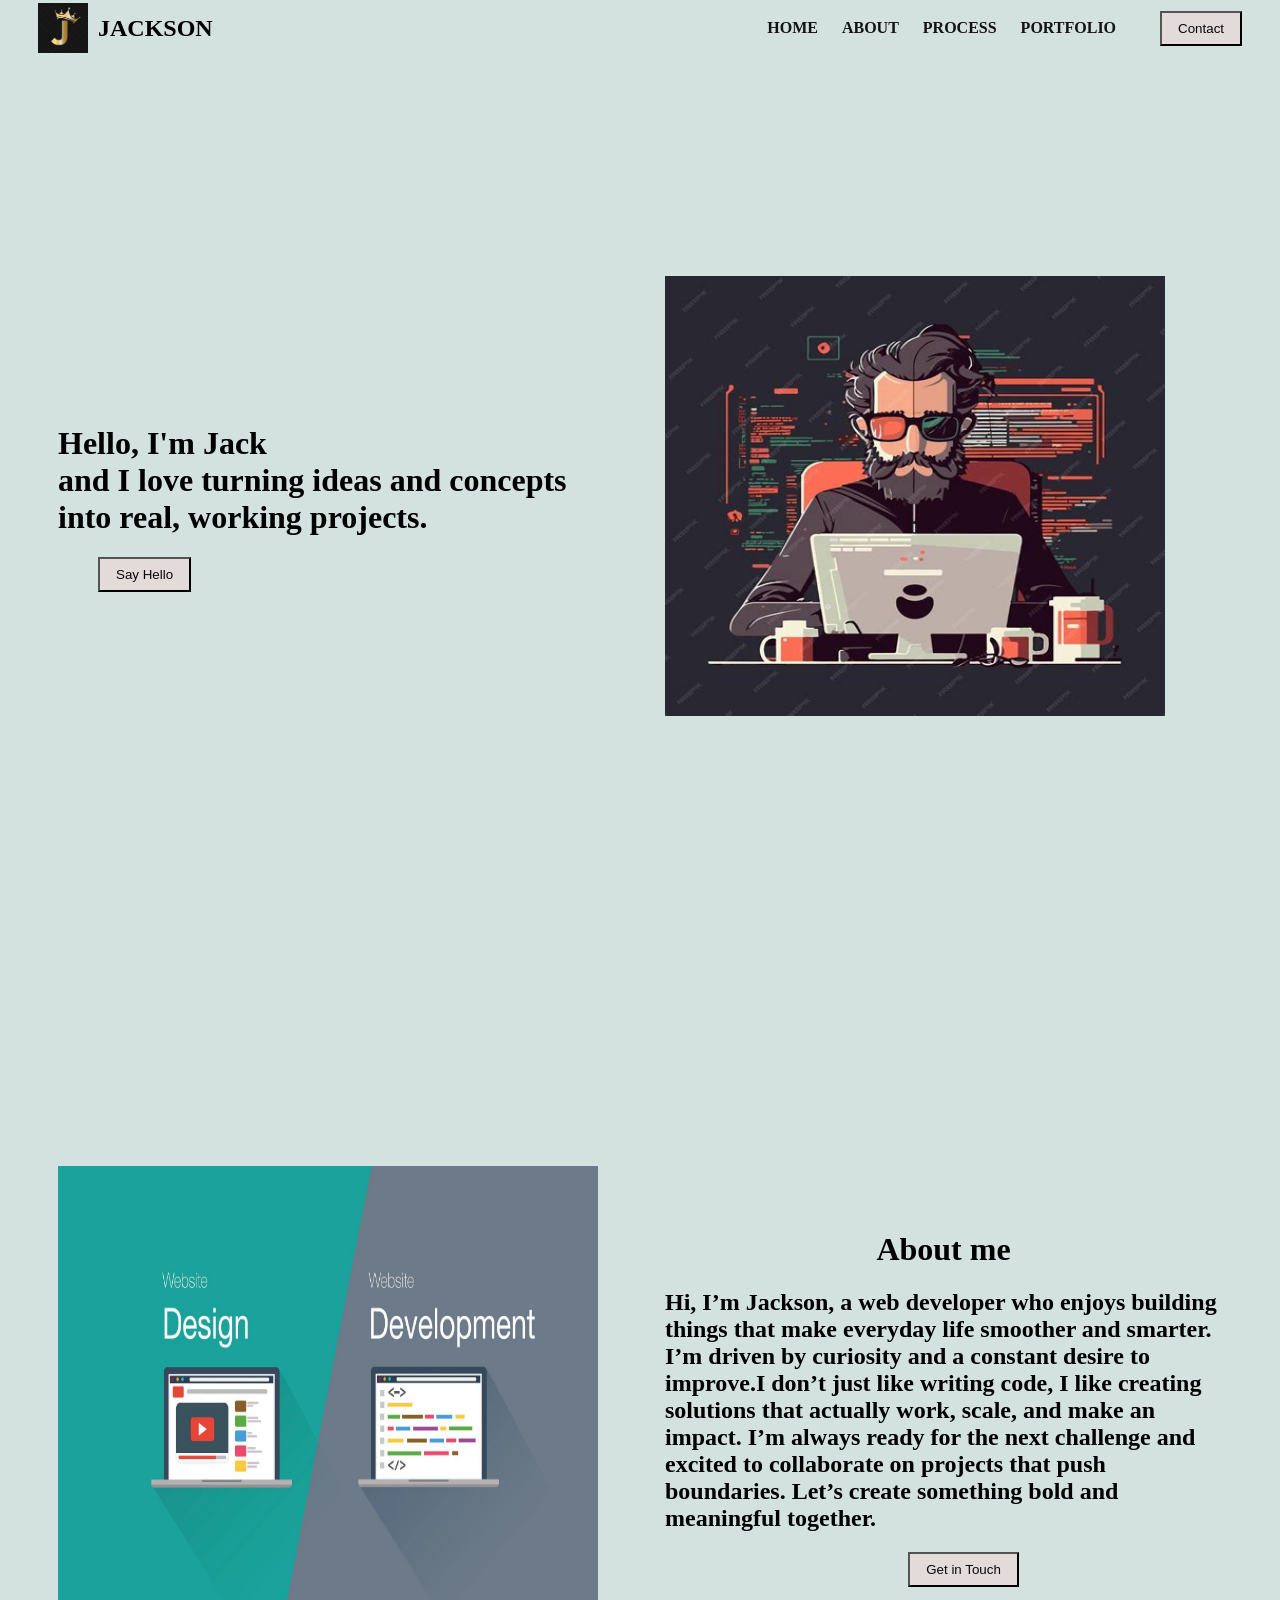
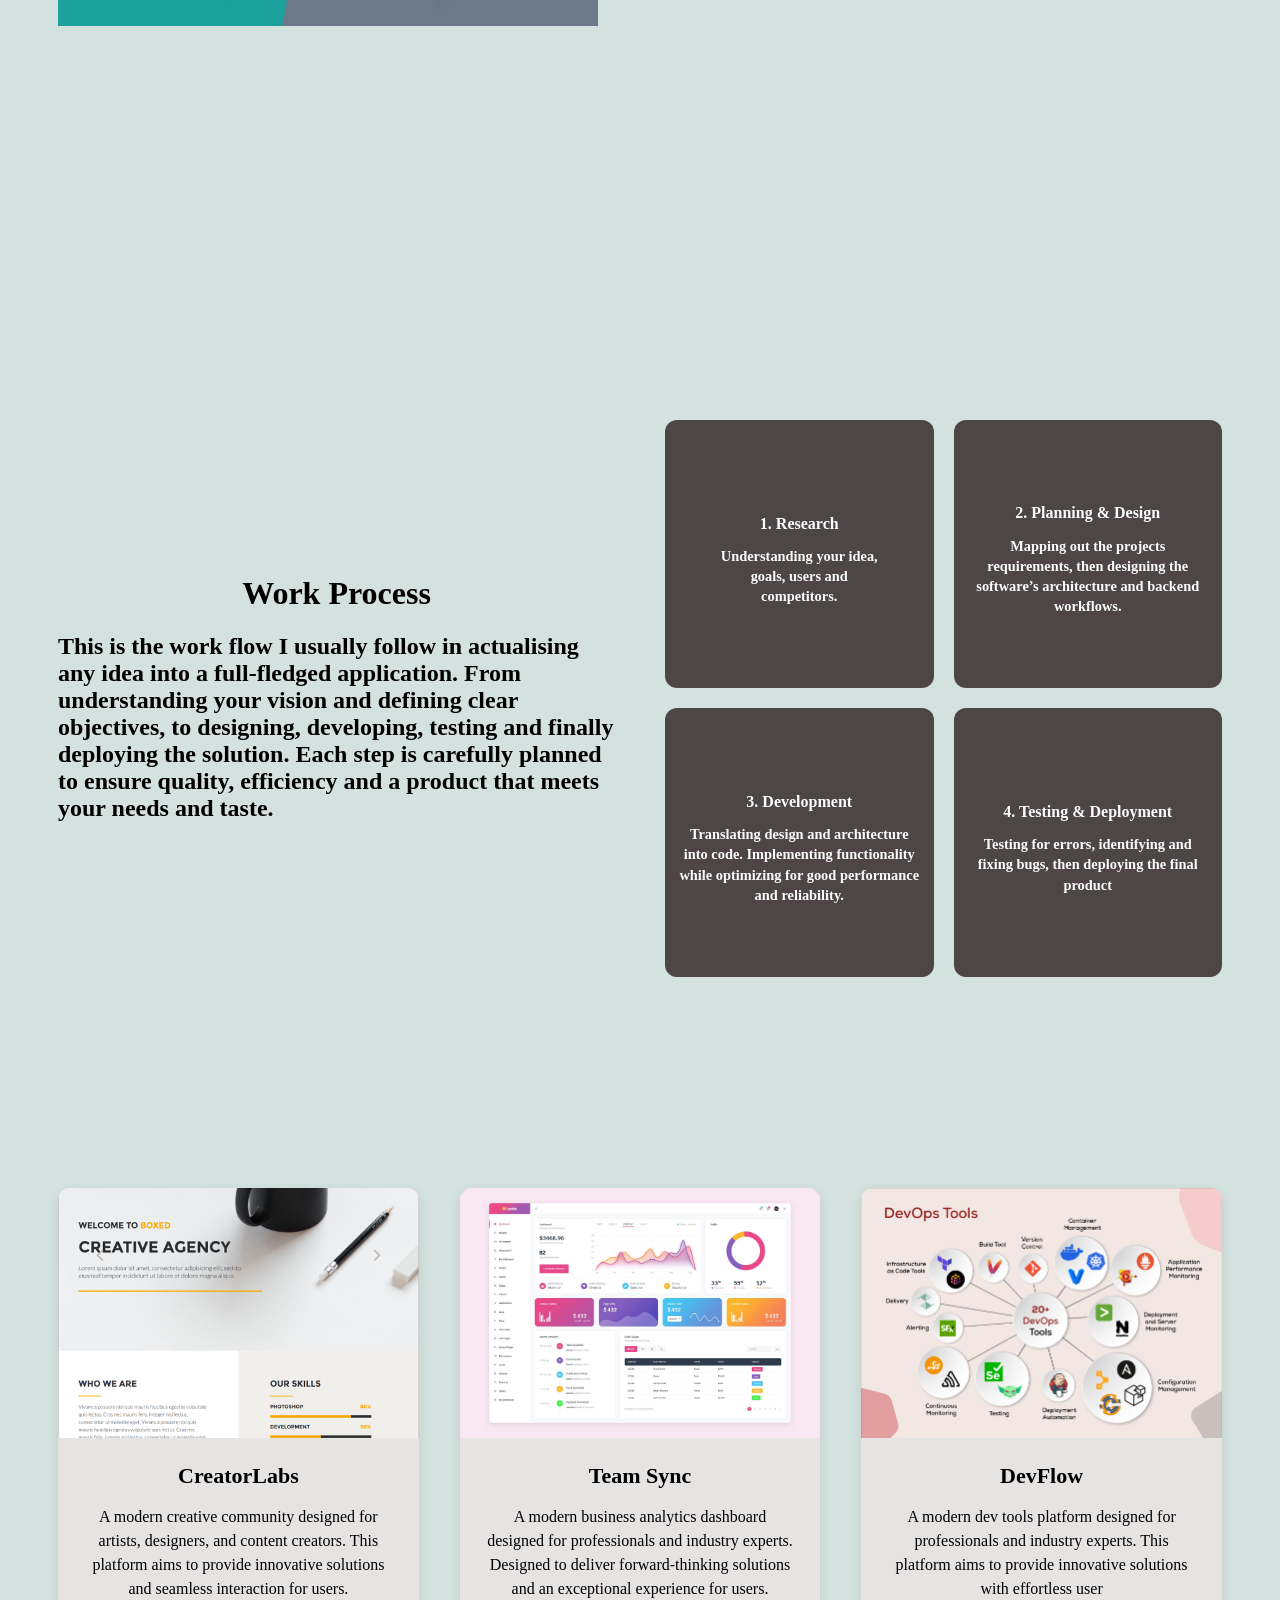
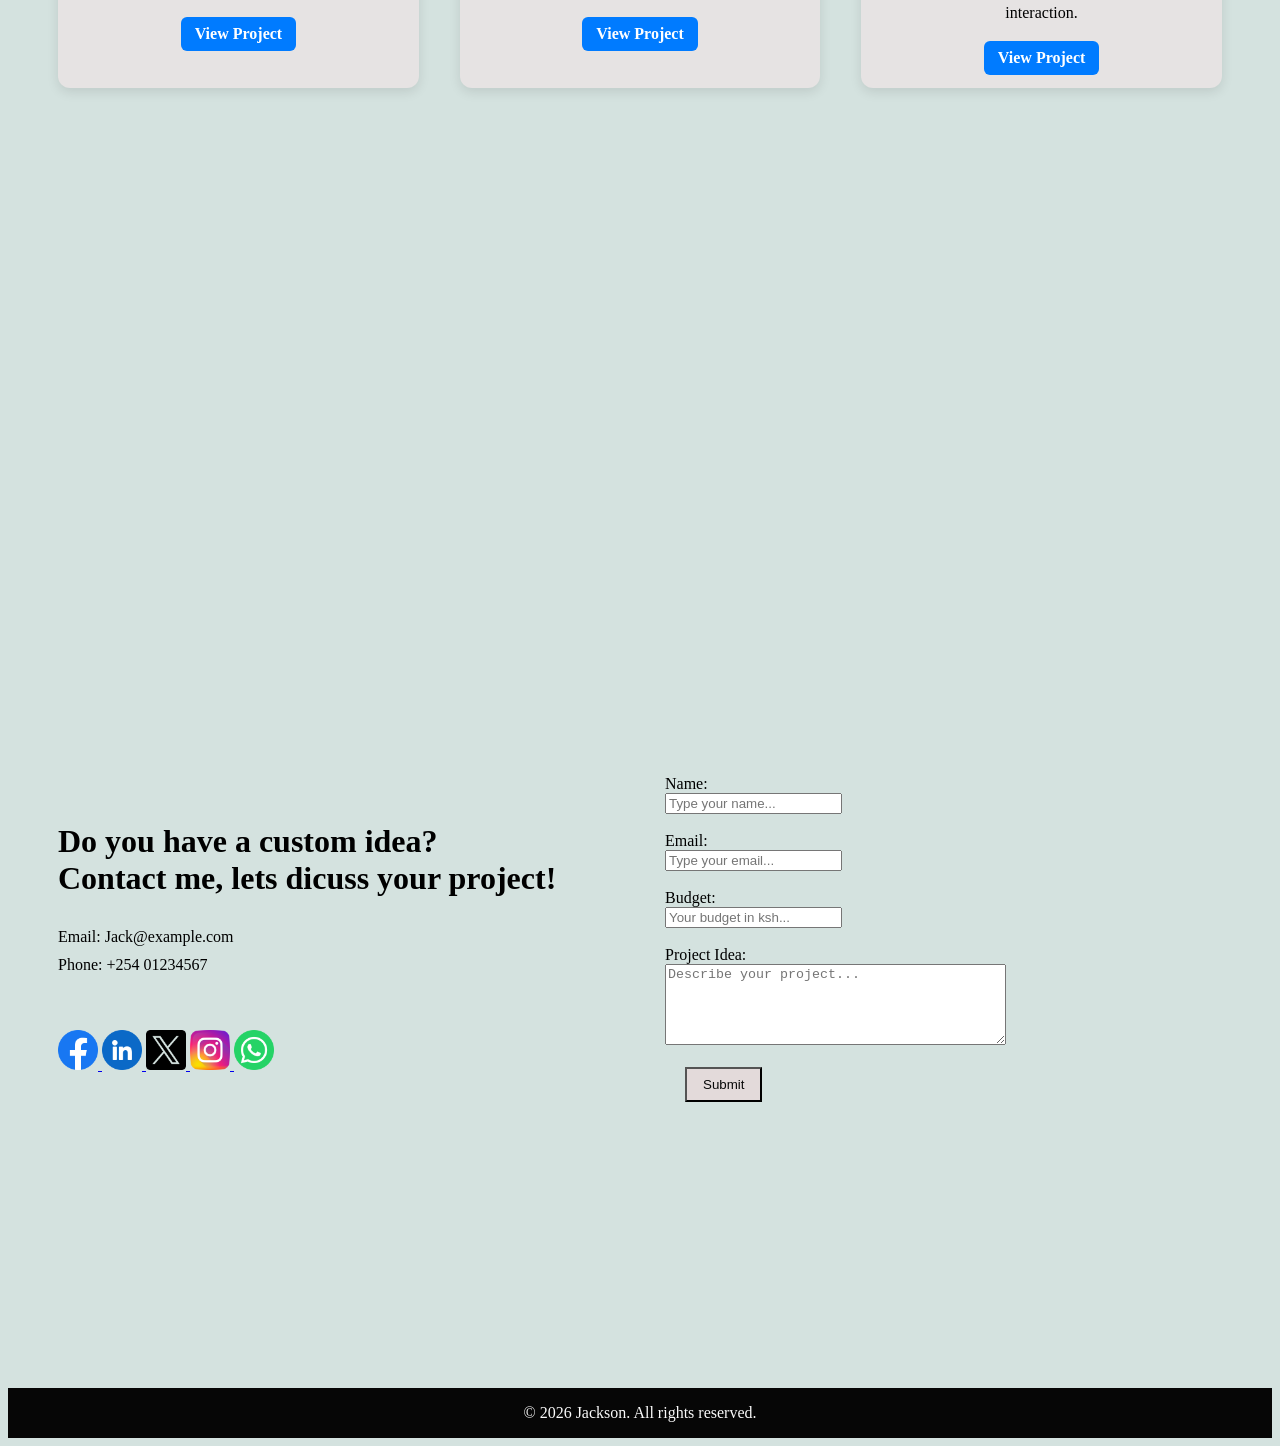
==== index.html @ 7f9b0e15 "Fixed image sources" ====
<!DOCTYPE html>
<html lang="en">
    <head>
        <meta charset="UTF-8">
        <meta name="viewport" content="width=device-width, initial-scale=1.0">
        <title>My Portfolio</title>
        <link rel="stylesheet" href="style.css">
    </head>

    <script src="server.js"> </script>

    <body>
        <header>
            <div class="logo-container">
                <img src="/assets/J logo.jpg" alt="Logo" width="50">
                 <h2>JACKSON</h2>
            </div>
            
            <nav class="nav">
                <a href="#Home">Home</a>
                <a href="#About">About</a>
                <a href="#Process">Process</a>
                <a href="#Portfolio">Portfolio</a>  
                <a href="#Contact">
                    <button>Contact</button>
                </a>  
            </nav>
        </header>

        <!-- Home Div-->
        <div class="home" id="Home">
            <div class="text-section">
                <h1>Hello, I'm Jack <br>
                    and I love turning ideas and concepts into real, working projects.
                </h1>

                <nav class="nav">
                    <a href="#Contact">
                        <button>Say Hello</button>
                    </a>
                </nav>                
            </div>

            <div class="image-section">
                <img src="/assets/Dev.jpg" height="440" width="500">
            </div>
        </div> 
        
        <!-- About Div-->
        <div class="about" id="About">
            <div class="image-section">
                <img src="/assets/About.jpg" height="460" width="540">
            </div>

            <div class="text-section">
                <h1>About me</h1>
                <h2>
                   Hi, I’m Jackson, a web developer who enjoys building things that 
                   make everyday life smoother and smarter. I’m driven by curiosity and a constant 
                   desire to improve.I don’t just like writing code, I like creating solutions that actually work, scale, and make an 
                   impact. I’m always ready for the next challenge and excited to collaborate on 
                   projects that push boundaries. Let’s create something bold and 
                   meaningful together.
                </h2>

                <nav class="nav">
                    <a href="#Contact">
                        <button>Get in Touch</button>
                    </a>
                </nav>   
            </div>           
        </div> 
        
        <!-- Process Div-->
        <div class="process" id="Process">   
            <div class="text-section">
                <h1> Work Process </h1>
                <h2>
                    This is the work flow I usually follow in actualising any idea into a 
                    full-fledged application. From understanding your vision and defining clear 
                    objectives, to designing, developing, testing and finally deploying the 
                    solution. Each step is carefully planned to ensure quality, efficiency 
                    and a product that meets your needs and taste.
                </h2>
            </div>

            <div class="cards-section">
                <div class="card">
                    <h2>1. Research</h2>
                    <h3>Understanding your idea, <br> goals, users and <br> competitors.</h3>
                </div>

                <div class="card">
                    <h2>2. Planning & Design</h2>
                    <h3>Mapping out the projects requirements, then designing the software’s architecture 
                        and backend workflows.</h3>
                </div>

                <div class="card">
                    <h2>3. Development</h2>
                    <h3>Translating design and architecture into code. Implementing functionality while 
                        optimizing for good performance and reliability.</h3>
                </div>

                <div class="card">
                    <h2>4. Testing & Deployment</h2>
                    <h3>Testing for errors, identifying and fixing bugs, then deploying the final product</h3>
                </div>
            </div>
        </div>   

        
        <!-- Portfolio Div -->
        <div class="portfolio" id="Portfolio">

            <!-- Project Card 1 -->
            <div class="portfolio-card">
                <div class="portfolio-image">
                    <img src="assets/CreatorLabs.jpg" alt="">
                </div>
                <div class="project-info">
                    <h3>CreatorLabs</h3>
                    <p>A modern creative community designed for artists, designers, and content creators. 
                        This platform aims to provide innovative solutions and seamless interaction for users.</p>
                    <a href="https://example.com/pichify" target="_blank">View Project</a>
                </div>
            </div>

            <!-- Project Card 2 -->
            <div class="portfolio-card">
                <div class="portfolio-image">
                    <img src="assets/TeamSync.jpg" alt="">
                </div>
                <div class="project-info">
                    <h3>Team Sync</h3>
                    <p>A modern business analytics dashboard designed for professionals and industry experts. 
                        Designed to deliver forward-thinking solutions and an exceptional experience for users.</p>
                    <a href="https://example.com/redirect-test" target="_blank">View Project</a>
                </div>
            </div>

            <!-- Project Card 3 -->
            <div class="portfolio-card">
                <div class="portfolio-image">
                    <img src="assets/DevFlow.png" alt="">
                </div>
                <div class="project-info">
                    <h3>DevFlow</h3>
                    <p>A modern dev tools platform designed for professionals and industry experts. 
                        This platform aims to provide innovative solutions with effortless user <br> interaction.</p>
                    <a href="https://example.net/dashboard" target="_blank">View Project</a>
                </div>
            </div>
        </div> 
        
        <!-- Contact Div-->
        <div class="contact" id="Contact">
            <div>
                <h1>
                    Do you have a custom idea? <br> Contact me, lets dicuss your project!
                </h1>          
                           
                <a>Email: Jack@example.com</a>
                <a>Phone: +254 01234567</a> <br> <br>                

                <div>
                    <a href="https://facebook.com/" target="_blank">
                    <img src="assets/facebook.png" height="40" width="40">
                    </a>

                    <a href="https://www.linkedin.com/" target="_blank">
                    <img src="assets/linkedin.png" height="40" width="40">
                    </a>

                    <a href="https://x.com/" target="_blank">
                    <img src="assets/x.png" height="40" width="40">
                    </a>

                    <a href="https://instagram.com/" target="_blank">
                    <img src="assets/instagram.png" height="40" width="40">
                    </a>

                    <a href="https://web.whatsapp.com/" target="_blank">
                    <img src="assets/whatsapp.png" height="40" width="40">
                    </a>
                </div>
            </div>

            <div>
                <!-- Page reloads onSubmit -->
                <form action="" method="get" onsubmit="alert('Your message has been sent!');">

                    <label for="name">Name: </label><br>
                    <input type="text" id="name" placeholder="Type your name..." required><br><br>

                    <label for="email">Email: </label><br>
                    <input type="email" id="email" placeholder="Type your email..." required><br><br>

                    <label for="budget">Budget: </label><br>
                    <!-- Budget can't be negative and can't contain decimals -->
                    <input type="number" id="budget" min="0" step="1" placeholder="Your budget in ksh..." required><br><br>

                    <label for="message">Project Idea: </label><br>
                    <textarea id="message" placeholder="Describe your project..." rows="5" cols="40" required></textarea><br><br>

                    <button type="submit">Submit</button>

                </form>
            </div>
        </div>   
        
        <footer>
            <p> &copy; 2026 Jackson. All rights reserved.</p>
        </footer>
    </body>
</html>
---- style.css ----
body {
    background-color: rgb(212, 226, 223);
}

html {
    scroll-behavior: smooth;
}

/* Header */
header {
    display: flex;
    justify-content: space-between; /* logo left, nav right */
    align-items: center;
    padding: 0 30px;                /* space from edges */
    height: 40px;                   /* fixed height */
    box-sizing: border-box;
    /* position: fixed;   */
}

/* Logo + text inline */
.logo-container {
    display: flex;
    align-items: center;
    gap: 10px;
}

/* Navigation links & button */
.nav a {
    margin-left: 20px;
    text-decoration: solid;
    color: #131313;
    font-weight: 600;          /* semi-bold */
    font-size: 1rem;           /* size of the letters */
    text-transform: uppercase; /* all letters uppercase */
}

/* 
background-color:  color of the button
color           :  color of the text in the button
*/
button {
    background-color: rgb(227, 218, 218);
    color: rgb(9, 9, 9);
    margin-left: 20px;
    padding: 8px 16px;
    cursor: pointer;
}

button:hover {
    background-color: rgb(45, 43, 36);
    transform: translateY(-3px);  
    color: azure;  
}

/* Full-page sections */
.home,
.about,
.process,
.contact,
.portfolio {
    display: flex;
    flex-wrap: wrap;
    justify-content: space-between; /* text left, image right */
    align-items: center;            /* vertical centering */
    /*height: 100vh; */             /* full view of each section takes entire page */
    min-height: 100vh;              /* section is at least full screen*/
    padding: 0 50px;                /* horizontal spacing from edges */            
    box-sizing: border-box;
    gap: 50px;                      /* space between text div and image div */
}

.contact > div {
  flex: 1;                           /* both inner divs take equal width */
  display: flex;
  flex-direction: column;
  justify-content: flex-start;      /* aligns content to top */
  gap: 10px;                        /* spacing inside each div */
}

/* Page content layout for text + cards inside process section */
.text-section,
.cards-section {
    flex: 1;                        /* each takes half of process section */
    min-width: 0;                   /* prevents overflow */
}

.image-section {
    flex: 1;
}

/* Cards grid (2 by 2) */
.cards-section {
    display: grid;
    grid-template-columns: repeat(2, 1fr);
    gap: 20px;
    width: 100%;
}

/* Card container styling */
.card { 
    background-color: #4e4646;               /* background coloring of cards */
    border-radius: 12px;                       /* rounded corners */
    padding: 0.8rem;                           /* spacing inside card */
    display: flex;
    flex-direction: column;
    justify-content: center;
    align-items: center;
    text-align: center;                         /* center text */
    width: 100%;                                /* fit to grid cell */
    aspect-ratio: 1 / 1;                        /* keep square shape */
    box-sizing: border-box;                     /* include padding in size */
    transition: transform 0.25s ease, box-shadow 0.25s ease;
}

/* Hover effect */
.card:hover {
    transform: translateY(-5px);
    box-shadow: 0 8px 18px rgba(0,0,0,0.12);
}

/* Card title and text styling */
.card h2 {
    font-size: 1.0rem;
    color: #fbfbfb;
    margin: 0.5;     /* custom margins */
    padding: 0.5;    /* custom padding */
}

.card h3 {
    font-size: 0.9rem;
    color: #fbfbfb;
    line-height: 1.4;
    margin: 0;       /* remove default margins */
    padding: 0;      /* remove default padding */
}

/* Projects Section */
.portfolio {
  text-align: center;
  gap: 30px;
  margin-top: 40px;     /* To manually increase spacing from the process section */
  gap: 30px;
  align-items: flex-start;
}

/* Individual Card */
.portfolio-card {
  background: #e6e3e3;
  border-radius: 12px;
  box-shadow: 0 4px 12px rgba(0,0,0,0.1);
  display: flex;
  flex-direction: column;
  overflow: hidden;        
  height: 500px;
  /* min-height: 500px; */
  width: 31%;
}

/* Project Image */
.portfolio-image {  
  display: flex;
  flex-direction: column;
  flex: 0 0 50%;          /* grow: 0 -> NOT grow if there’s extra space, shrink: 0 → NOT shrink if space is tight, basis: 50% → base size is 50% of the container. */
  /* flex: 1; */          /* flex-grow: 1 -> It CAN grow, flex-shrink: 1 -> It CAN shrink. flex-basis: 0% -> Start at 0 width, then distribute space. */
  height: auto;
  object-fit: cover;      /* prevents stretching */ 
  overflow: hidden;       /* images have same height, the rest is hidden */
}

.portfolio-image img {  
  width: 100%;
  height: 100%;
  object-fit: cover;
  display: block;
}

/* Card Hover Effect */
.portfolio-card:hover {
  transform: translateY(-5px);
  box-shadow: 0 8px 20px rgba(0,0,0,0.15);
}

/* Info Area */
.project-info {
  flex: 0 0 50%;          /* grow: 0 -> NOT grow if there’s extra space, shrink: 0 → NOT shrink if space is tight, basis: 50% → base size is 50% of the container. */
  /*flex: 1; */           /* flex-grow: 1 -> It CAN grow, flex-shrink: 1 -> It CAN shrink. flex-basis: 0% -> Start at 0 width, then distribute space. */
  padding: 25px;
}

.project-info h3 {
  font-size: 22px;
  margin-top: 0px;
  margin-bottom: 0px;
}

.project-info p {
  font-size: 16px;
  line-height: 1.5;
}

/* Link Button */
.project-info a {
  display: inline-block;
  text-decoration: none;
  background: #007bff;
  color: #fff;
  padding: 8px 14px;
  border-radius: 6px;
  font-weight: bold;
  transition: background 0.2s ease;
}

.project-info a:hover {
  background: #0056b3;
} 

.contact img {
    width: 40px;
    height: 40px;
    object-fit: contain;
}

.about h1 {
    text-align: center;
}

.process h1 {
    text-align: center;
}

.about nav {
    display: flex;
    justify-content: center;
}

footer {
    display: flex;
    flex-direction: column;
    align-items: center;     /* centers everything horizontally */
    justify-content: center; /* optional vertical centering */
    background-color: #060606;
    color: #fbfbfb;
}
           
@media screen {
    
}
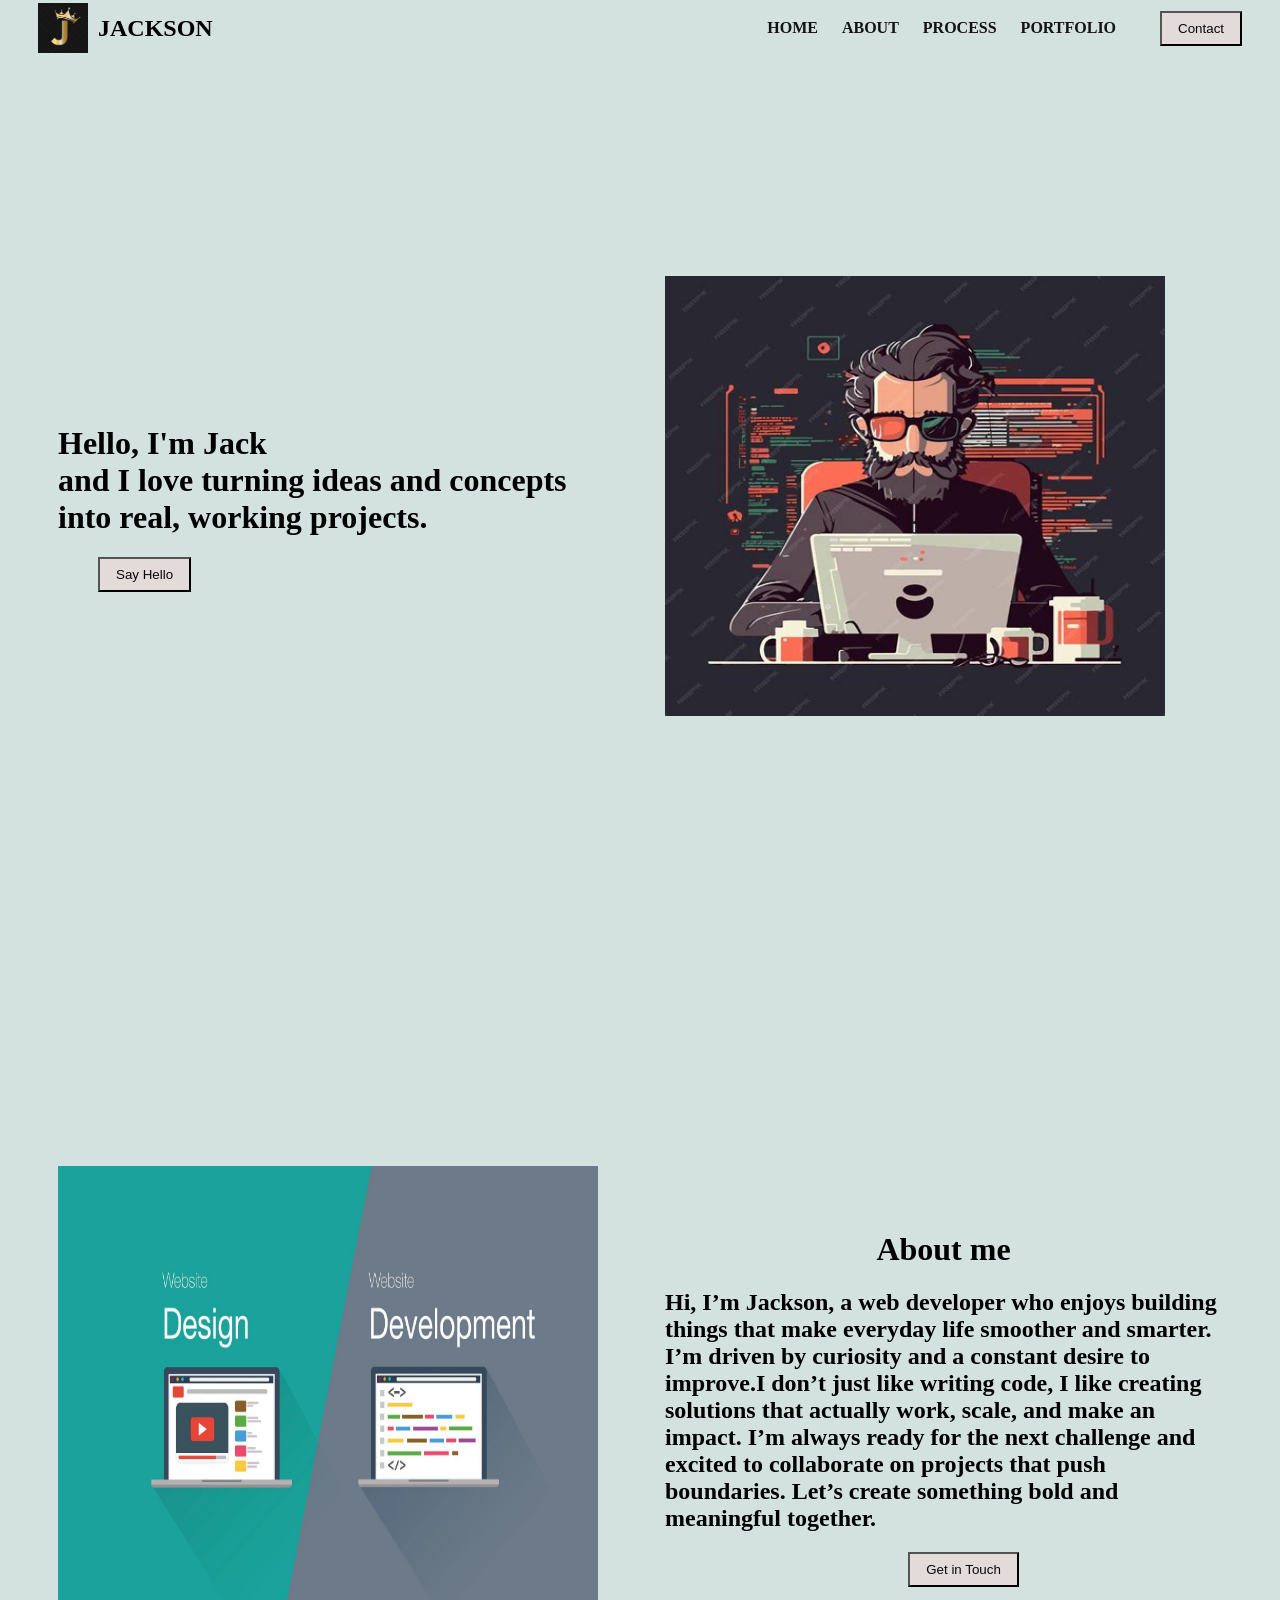
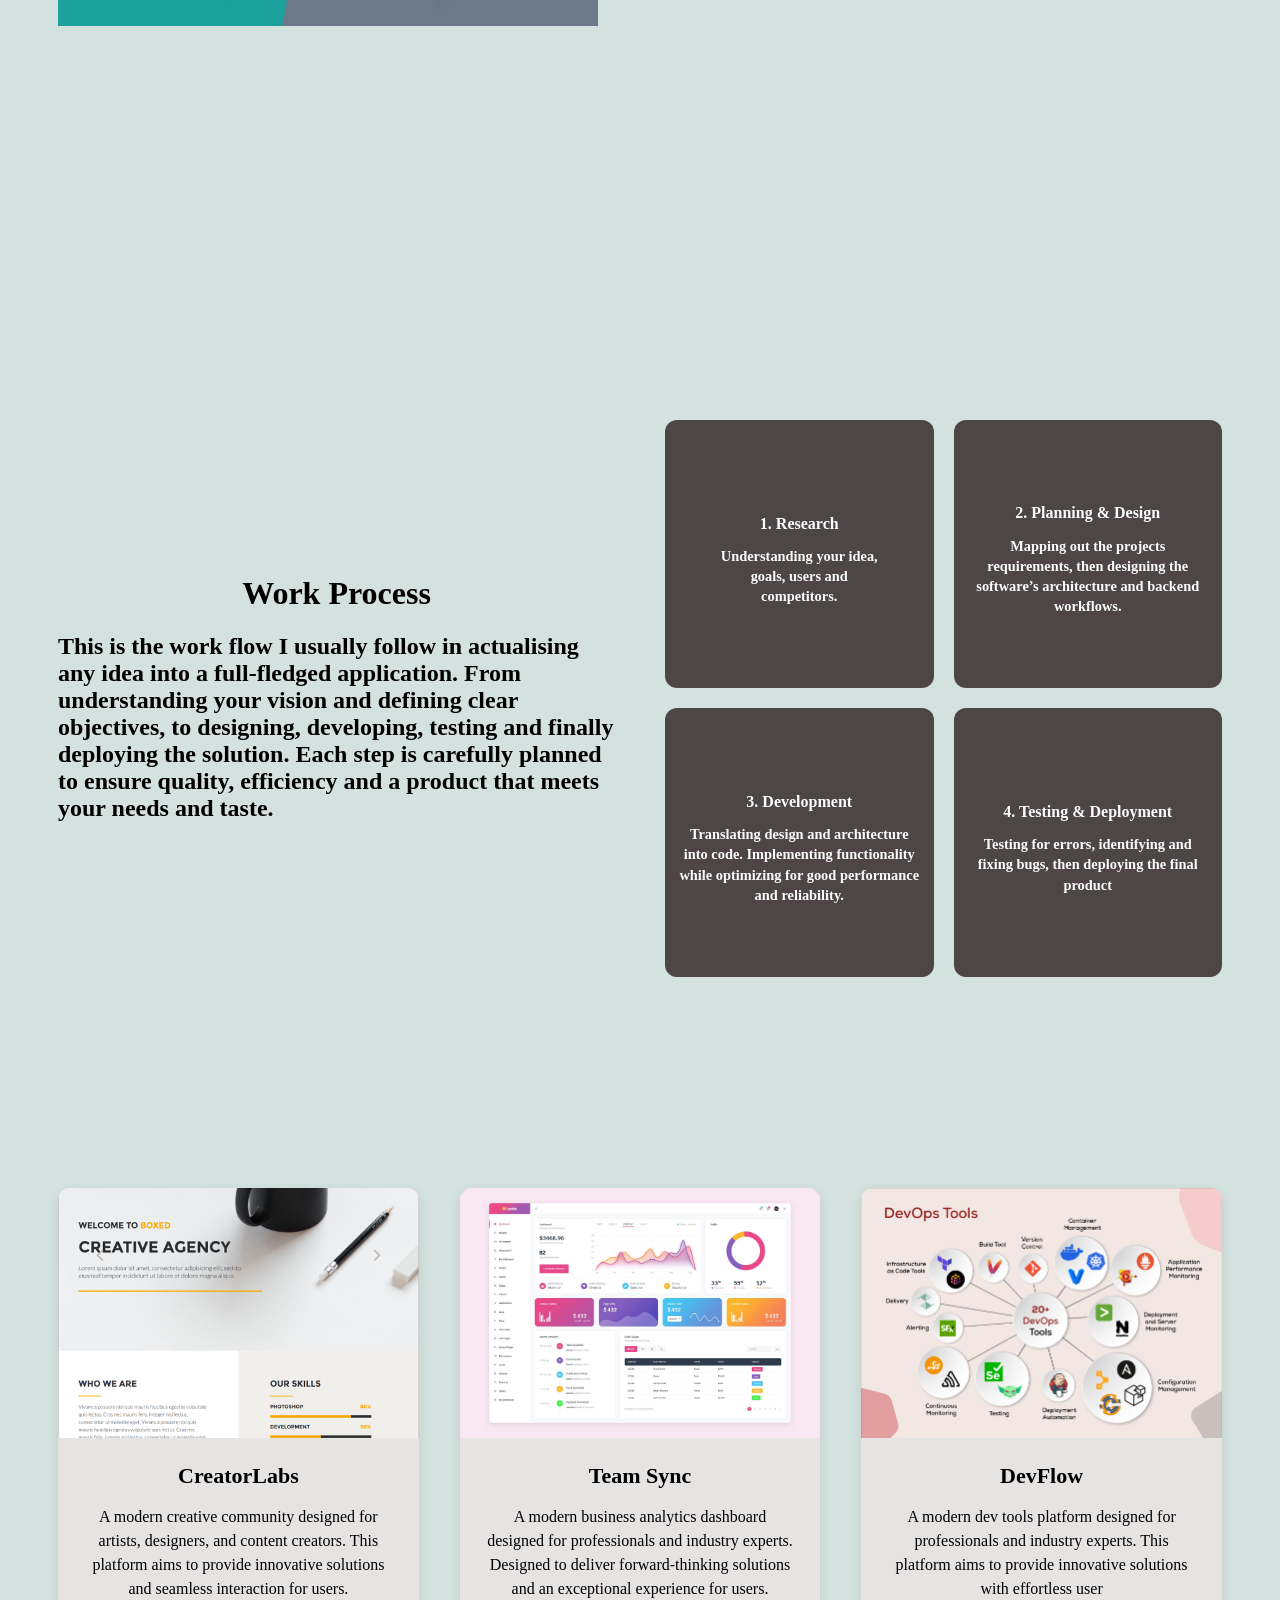
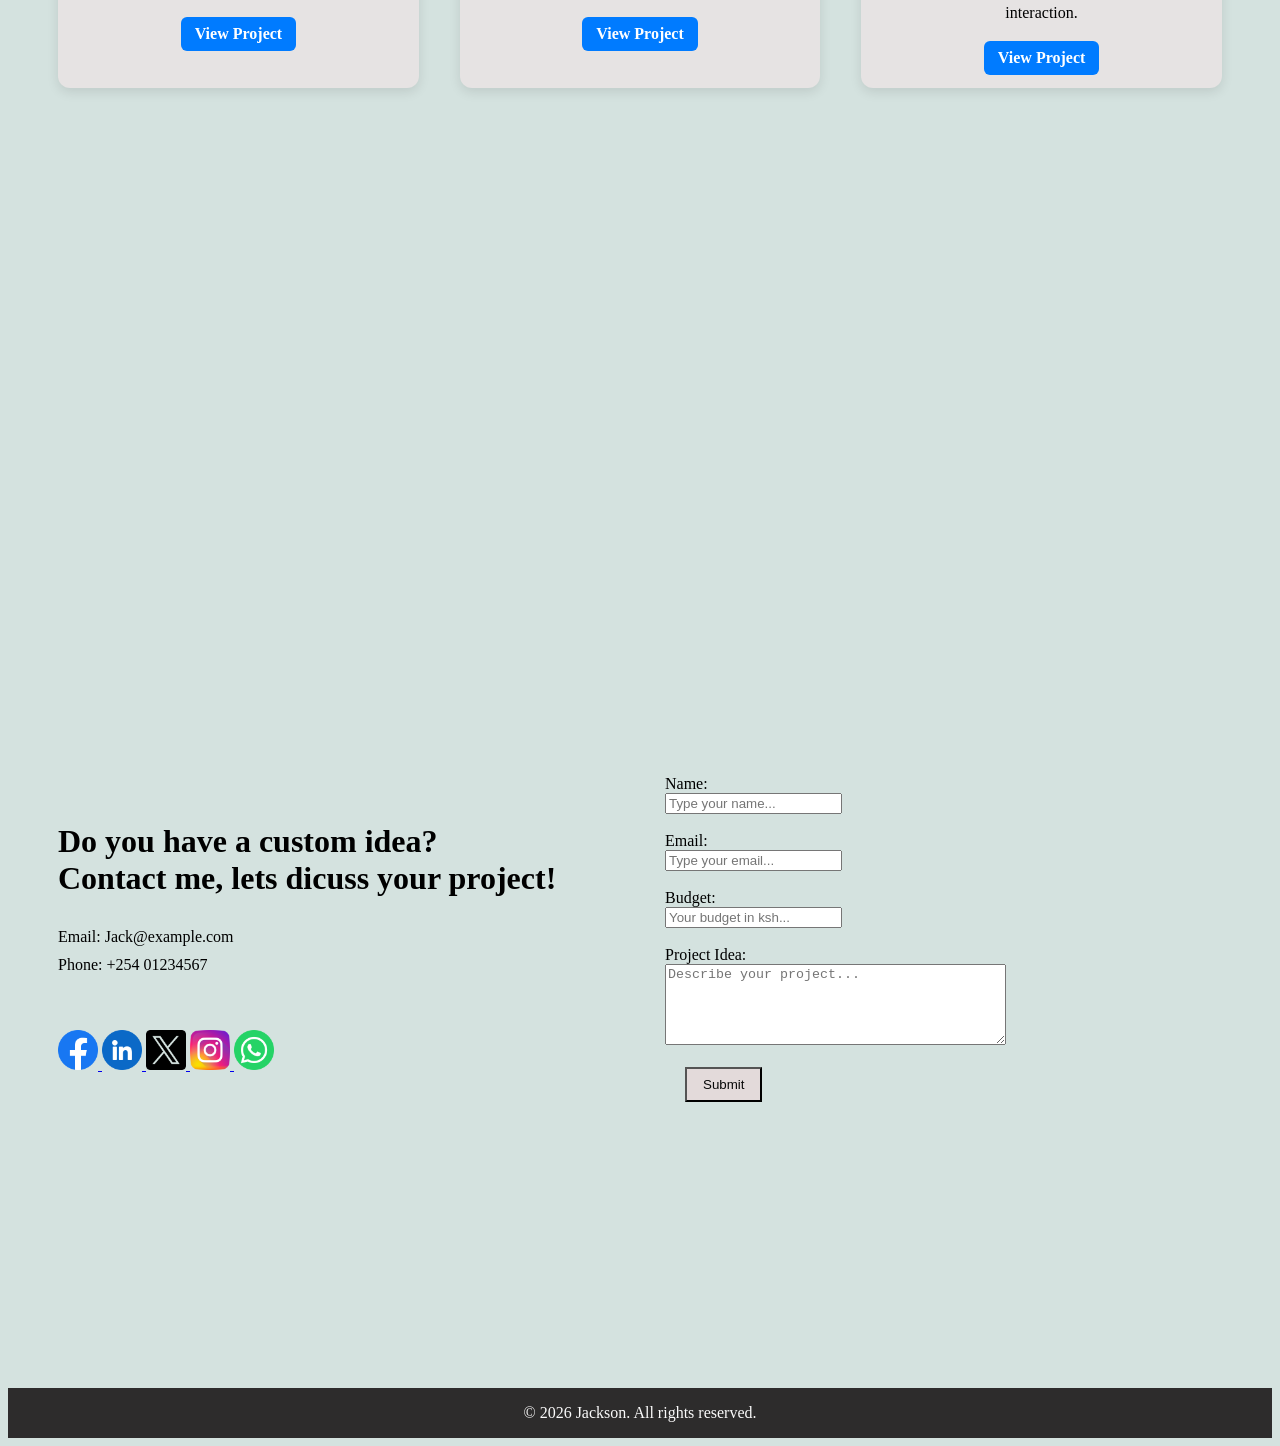
==== commit c0e7ea5e: "Code cleanup" ====
--- a/index.html
+++ b/index.html
@@ -7,7 +7,7 @@
         <link rel="stylesheet" href="style.css">
     </head>
 
-    <script src="server.js"> </script>
+    <!-- <script src="server.js"> </script> -->
 
     <body>
         <header>
@@ -27,7 +27,7 @@
             </nav>
         </header>
 
-        <!-- Home Div-->
+        <!-- Home -->
         <div class="home" id="Home">
             <div class="text-section">
                 <h1>Hello, I'm Jack <br>
@@ -46,7 +46,7 @@
             </div>
         </div> 
         
-        <!-- About Div-->
+        <!-- About -->
         <div class="about" id="About">
             <div class="image-section">
                 <img src="/assets/About.jpg" height="460" width="540">
@@ -71,7 +71,7 @@
             </div>           
         </div> 
         
-        <!-- Process Div-->
+        <!-- Process -->
         <div class="process" id="Process">   
             <div class="text-section">
                 <h1> Work Process </h1>
@@ -110,10 +110,10 @@
         </div>   
 
         
-        <!-- Portfolio Div -->
+        <!-- Portfolio -->
         <div class="portfolio" id="Portfolio">
 
-            <!-- Project Card 1 -->
+            <!-- Portfolio Card 1 -->
             <div class="portfolio-card">
                 <div class="portfolio-image">
                     <img src="assets/CreatorLabs.jpg" alt="">
@@ -126,7 +126,7 @@
                 </div>
             </div>
 
-            <!-- Project Card 2 -->
+            <!-- Portfolio Card 2 -->
             <div class="portfolio-card">
                 <div class="portfolio-image">
                     <img src="assets/TeamSync.jpg" alt="">
@@ -139,7 +139,7 @@
                 </div>
             </div>
 
-            <!-- Project Card 3 -->
+            <!-- Portfolio Card 3 -->
             <div class="portfolio-card">
                 <div class="portfolio-image">
                     <img src="assets/DevFlow.png" alt="">
@@ -153,7 +153,7 @@
             </div>
         </div> 
         
-        <!-- Contact Div-->
+        <!-- Contact -->
         <div class="contact" id="Contact">
             <div>
                 <h1>
@@ -198,7 +198,7 @@
 
                     <label for="budget">Budget: </label><br>
                     <!-- Budget can't be negative and can't contain decimals -->
-                    <input type="number" id="budget" min="0" step="1" placeholder="Your budget in ksh..." required><br><br>
+                    <input type="number" id="budget" min="0" step="100" placeholder="Your budget in ksh..." required><br><br>
 
                     <label for="message">Project Idea: </label><br>
                     <textarea id="message" placeholder="Describe your project..." rows="5" cols="40" required></textarea><br><br>
--- a/style.css
+++ b/style.css
@@ -211,7 +211,7 @@
 }
 
 .project-info a:hover {
-  background: #0056b3;
+  background: #000000;
 } 
 
 .contact img {
@@ -238,10 +238,6 @@
     flex-direction: column;
     align-items: center;     /* centers everything horizontally */
     justify-content: center; /* optional vertical centering */
-    background-color: #060606;
+    background-color: #2d2c2c;
     color: #fbfbfb;
 }
-           
-@media screen {
-    
-}
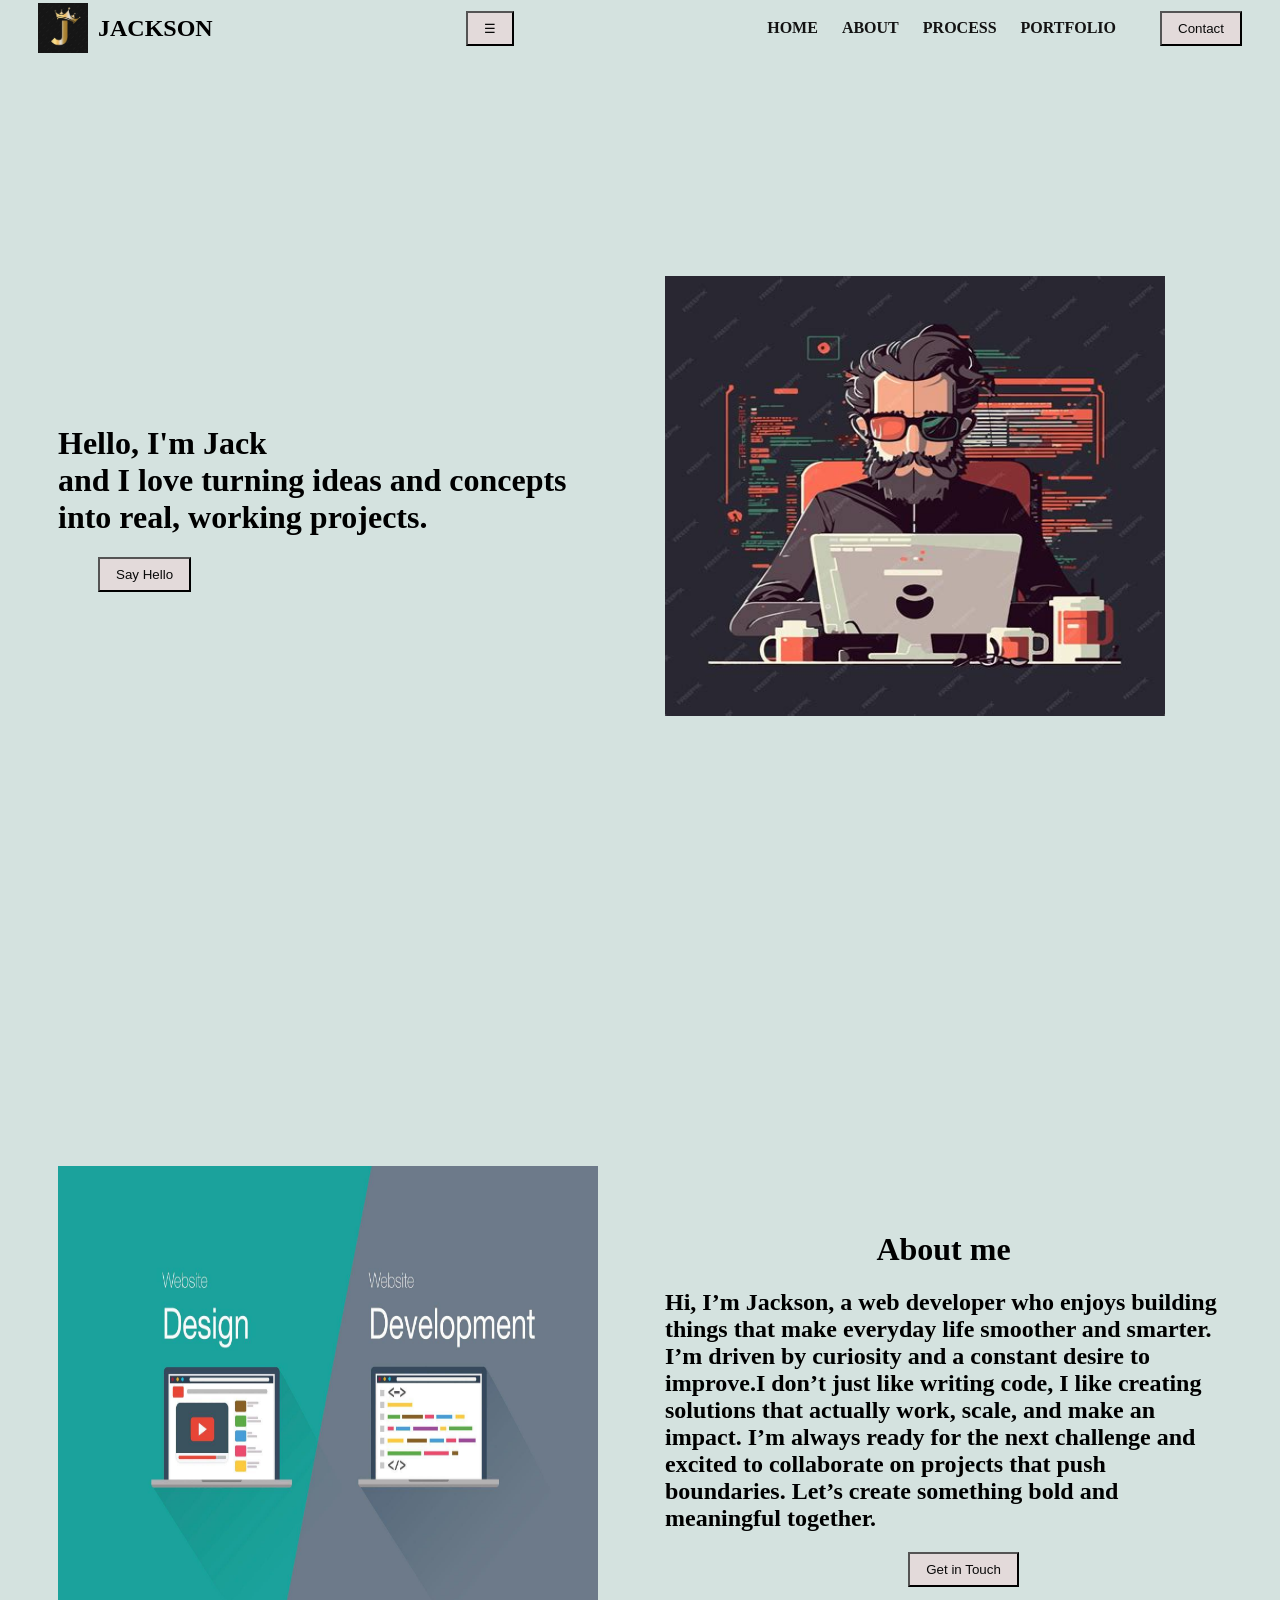
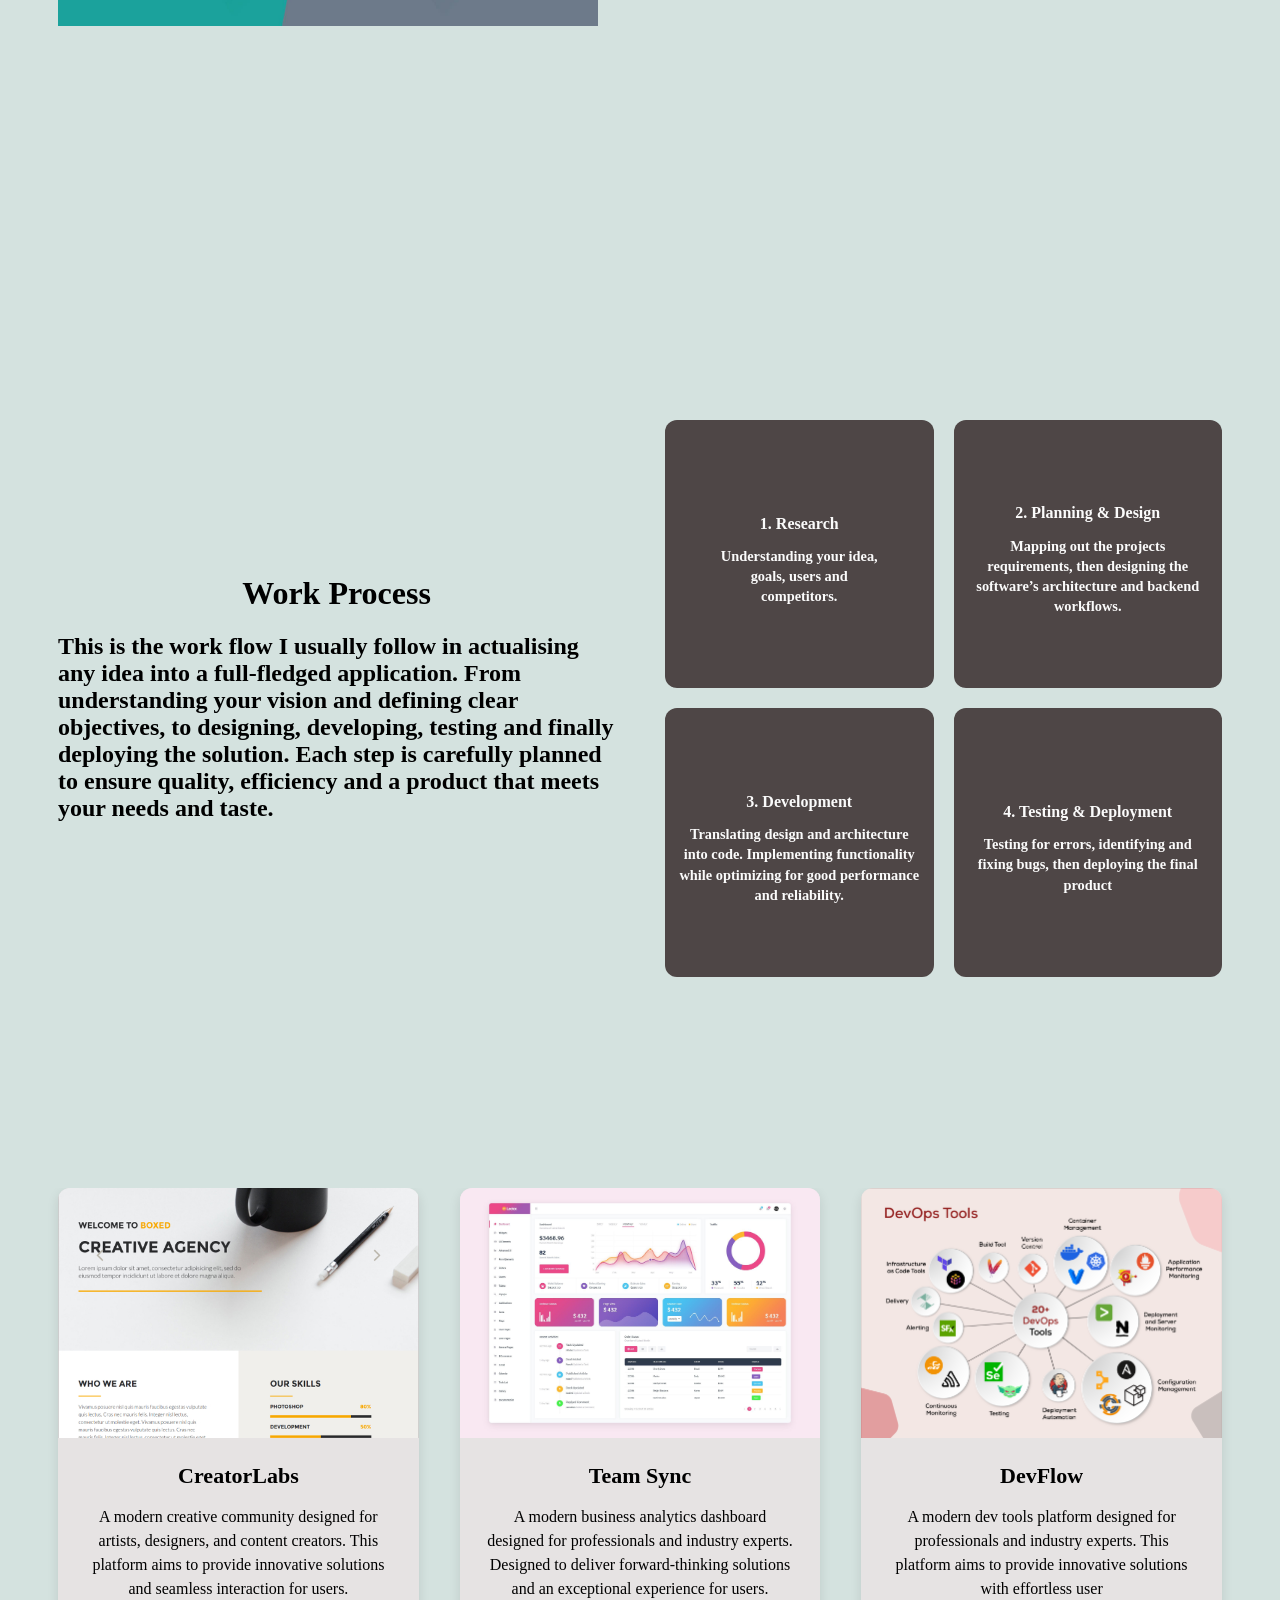
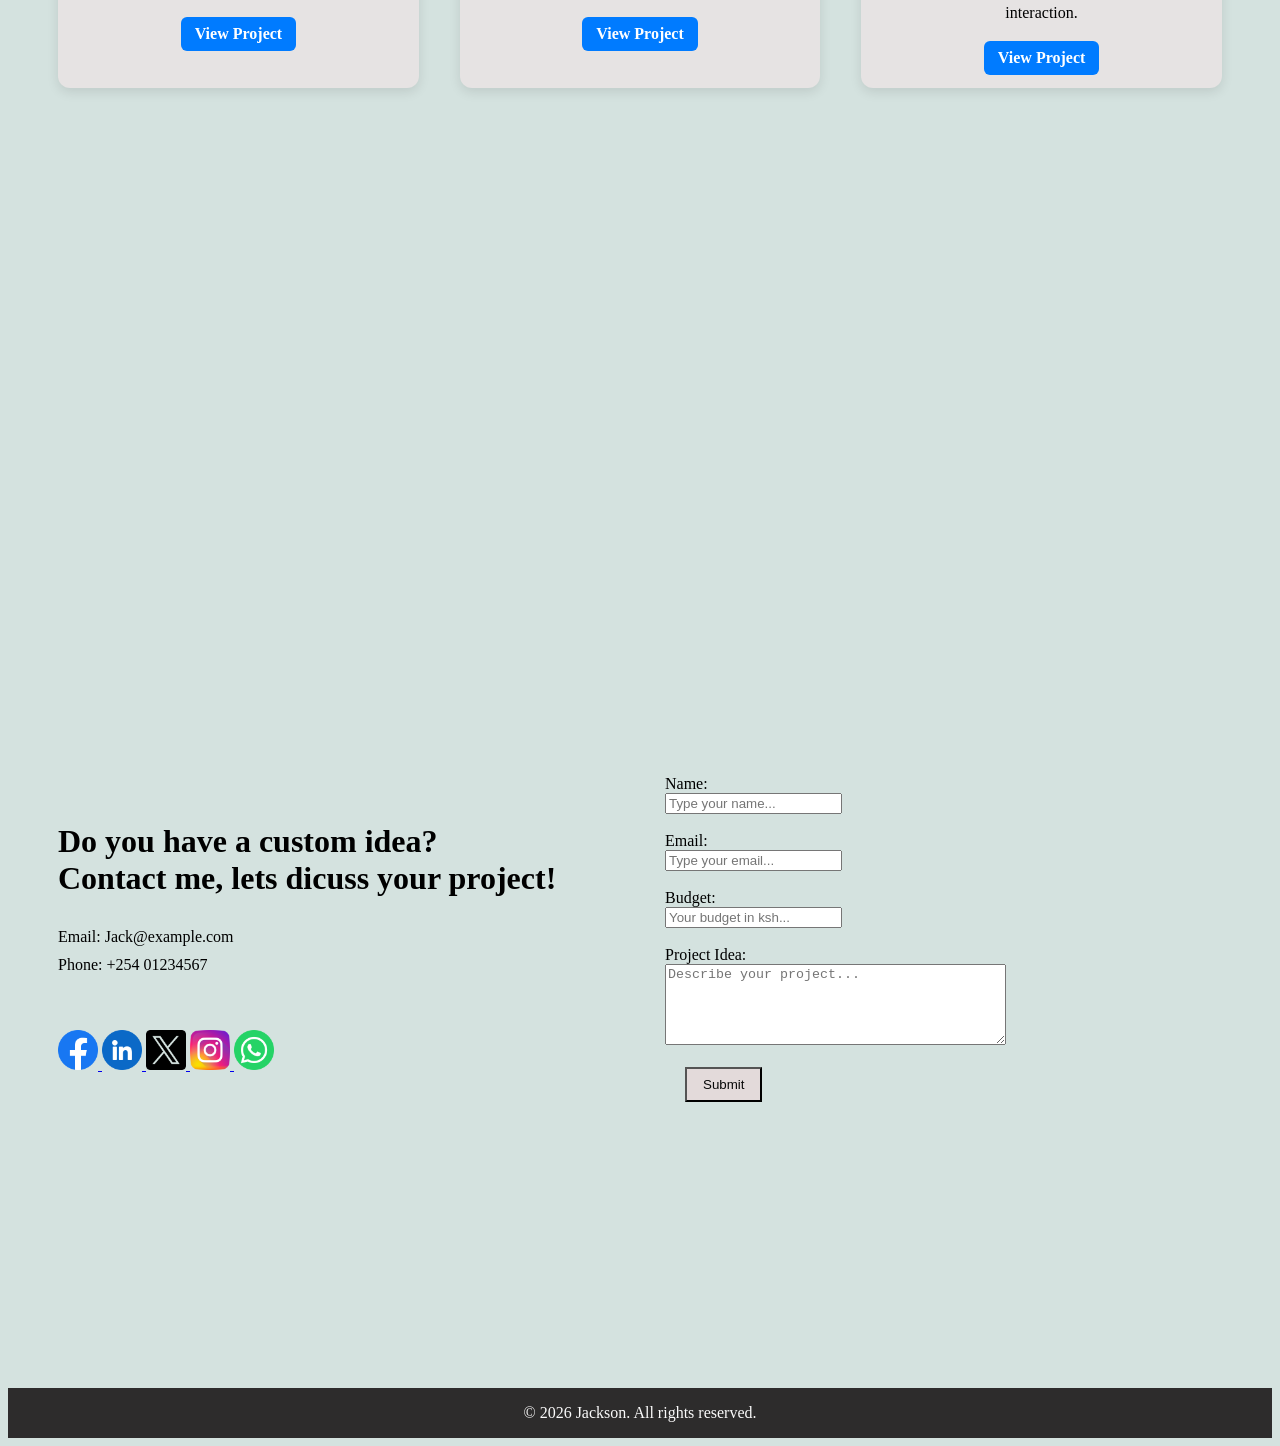
==== commit c6cf8c61: "Fixed media query responsiveness" ====
--- a/index.html
+++ b/index.html
@@ -7,14 +7,14 @@
         <link rel="stylesheet" href="style.css">
     </head>
 
-    <!-- <script src="server.js"> </script> -->
-
     <body>
         <header>
             <div class="logo-container">
                 <img src="/assets/J logo.jpg" alt="Logo" width="50">
                  <h2>JACKSON</h2>
             </div>
+
+            <button class="menu-toggle">☰</button>
             
             <nav class="nav">
                 <a href="#Home">Home</a>
@@ -163,25 +163,25 @@
                 <a>Email: Jack@example.com</a>
                 <a>Phone: +254 01234567</a> <br> <br>                
 
-                <div>
+                <div class="social-icons">
                     <a href="https://facebook.com/" target="_blank">
-                    <img src="assets/facebook.png" height="40" width="40">
+                    <img src="assets/facebook.png">
                     </a>
 
                     <a href="https://www.linkedin.com/" target="_blank">
-                    <img src="assets/linkedin.png" height="40" width="40">
+                    <img src="assets/linkedin.png">
                     </a>
 
                     <a href="https://x.com/" target="_blank">
-                    <img src="assets/x.png" height="40" width="40">
+                    <img src="assets/x.png">
                     </a>
 
                     <a href="https://instagram.com/" target="_blank">
-                    <img src="assets/instagram.png" height="40" width="40">
+                    <img src="assets/instagram.png">
                     </a>
 
                     <a href="https://web.whatsapp.com/" target="_blank">
-                    <img src="assets/whatsapp.png" height="40" width="40">
+                    <img src="assets/whatsapp.png">
                     </a>
                 </div>
             </div>
@@ -208,6 +208,15 @@
                 </form>
             </div>
         </div>   
+
+        <script>
+            const toggle = document.querySelector('.menu-toggle');
+            const nav = document.querySelector('.nav');
+
+            toggle.addEventListener('click', () => {
+                nav.classList.toggle('active');
+            });
+        </script>
         
         <footer>
             <p> &copy; 2026 Jackson. All rights reserved.</p>
--- a/style.css
+++ b/style.css
@@ -67,6 +67,7 @@
     padding: 0 50px;                /* horizontal spacing from edges */            
     box-sizing: border-box;
     gap: 50px;                      /* space between text div and image div */
+    overflow: auto;
 }
 
 .contact > div {
@@ -110,6 +111,7 @@
     aspect-ratio: 1 / 1;                        /* keep square shape */
     box-sizing: border-box;                     /* include padding in size */
     transition: transform 0.25s ease, box-shadow 0.25s ease;
+    flex-wrap: wrap;
 }
 
 /* Hover effect */
@@ -141,6 +143,7 @@
   margin-top: 40px;     /* To manually increase spacing from the process section */
   gap: 30px;
   align-items: flex-start;
+  flex-wrap: wrap;
 }
 
 /* Individual Card */
@@ -214,10 +217,12 @@
   background: #000000;
 } 
 
-.contact img {
-    width: 40px;
+.social-icons img {
+    width: 40px;   
     height: 40px;
-    object-fit: contain;
+    gap: 10px;
+    /* display: flex; */
+    /* flex-wrap: wrap; */
 }
 
 .about h1 {
@@ -241,3 +246,176 @@
     background-color: #2d2c2c;
     color: #fbfbfb;
 }
+
+/* Responsive design for mobile */
+ @media (max-width:950px) {
+    .home, .about, .process, .portfolio, .contact { 
+        flex-direction: column !important; 
+        align-items: stretch !important; 
+        width: 100% !important; 
+        min-height: auto !important; 
+        padding: 10px !important; 
+        gap: 12px !important; 
+        overflow: auto;
+    }
+
+    /* Show menu button */
+    .menu-toggle {
+        display: block;
+        font-size: 1.5rem;
+        background: none;
+        border: none;
+        cursor: pointer;
+    }
+
+    /* Header layout */
+    header {
+        display: flex;
+        justify-content: space-between;
+        align-items: center;
+    }
+
+    /* Hide nav by default */
+    header .nav {
+        position: absolute;
+        top: 60px;          /* below header */
+        left: 0;
+        width: 100%;
+        background: #fff;
+        display: none;      /* hidden initially */
+        flex-direction: column;
+        align-items: center;
+        gap: 10px;
+        padding: 15px 0;
+    }
+
+    /* Show nav when active */
+    header .nav.active {
+        display: flex;
+    }
+
+    /* Make links full width */
+    header .nav a {
+        width: 100%;
+        text-align: center;
+        padding: 10px;
+    }
+
+    /* shrink header logo on small screens */
+    .logo-container img {
+        width: 38px !important;
+        height: auto !important;
+        max-width: 100% !important;
+        display: block !important;
+    }
+
+    /* reduce nearby text to match */
+    .logo-container h2 {
+        font-size: 1.0rem !important;
+        margin: 0 !important;
+        line-height: 1 !important;
+    }
+
+    /* Ensure each half (text / image / cards) becomes full width */ 
+    .text-section, .image-section, .cards-section, .project-info, 
+    .portfolio-image { 
+        width: 100% !important; 
+        flex: 0 0 auto !important; 
+        min-width: 0 !important; /* allow children to shrink inside flex */ 
+    } 
+    
+    /* Convert grid of cards to single column */ 
+    .cards-section { 
+        display: block !important; 
+        gap: 12px !important; 
+    } 
+
+    .cards-section .card { 
+        width: 100% !important; 
+        flex: 0 0 auto !important; 
+        aspect-ratio: auto !important; /* allow variable height on mobile */ 
+        margin-bottom: 12px !important; 
+    } 
+    
+    /* Portfolio cards become stacked, responsive height */ 
+    .portfolio-card { 
+        width: 100% !important; 
+        height: auto !important; 
+        min-height: 0 !important; 
+        margin-bottom: 14px !important; 
+    } 
+
+    .portfolio-card, .portfolio-image, .portfolio-image { 
+        flex: 0 0 auto !important; 
+        width: 100% !important; 
+        height: auto !important; 
+        min-height: 0 !important; 
+        overflow: hidden !important; 
+        background-size: cover !important; 
+        background-position: center !important; 
+    }
+
+    .portfolio-image img, .portfolio-card img, .card img, img { 
+        display: block !important; 
+        width: 100% !important; 
+        max-width: 100% !important; 
+        height: auto !important; 
+        object-fit: cover !important; 
+    } 
+    
+    /* Prevent any element from causing horizontal scroll */ 
+    .home *, .about *, .process *, .portfolio *, .contact * { 
+        box-sizing: border-box !important; 
+        max-width: 100% !important; 
+        overflow-wrap: break-word !important; 
+    } 
+
+    .social-icons {
+        display: flex !important;
+        flex-direction: row !important;   /* 🔥 force horizontal */
+        align-items: center;
+        gap: 8px;
+        flex-wrap: nowrap;                /* keep them in one line */
+    }
+
+    /* Social Platform Icons */
+    .social-icons img {
+        width: 24px !important;
+        height: 24px !important;
+    }
+    
+    /* Reduce typography for mobile */ 
+    html { 
+        font-size: 16px !important; 
+    }
+
+    body { 
+        font-size: 0.95rem !important; 
+        line-height: 1.4 !important; 
+    } 
+
+    h1 { 
+        font-size: 1.6rem !important; 
+        margin: .25rem 0 !important; 
+    }
+
+    h2 { 
+        font-size: 1.3rem !important; 
+        margin: .25rem 0 !important; 
+    }
+
+    h3 { 
+        font-size: 1.1rem !important; 
+        margin: .25rem 0 !important; 
+    }
+
+    p, li, a, button, span { 
+        font-size: 0.95rem !important; 
+    } 
+    
+    /* Tidy buttons and links */ 
+    button, .btn, .project-info a { 
+        padding: 8px 12px !important; 
+        font-size: 0.95rem !important; 
+    }
+}
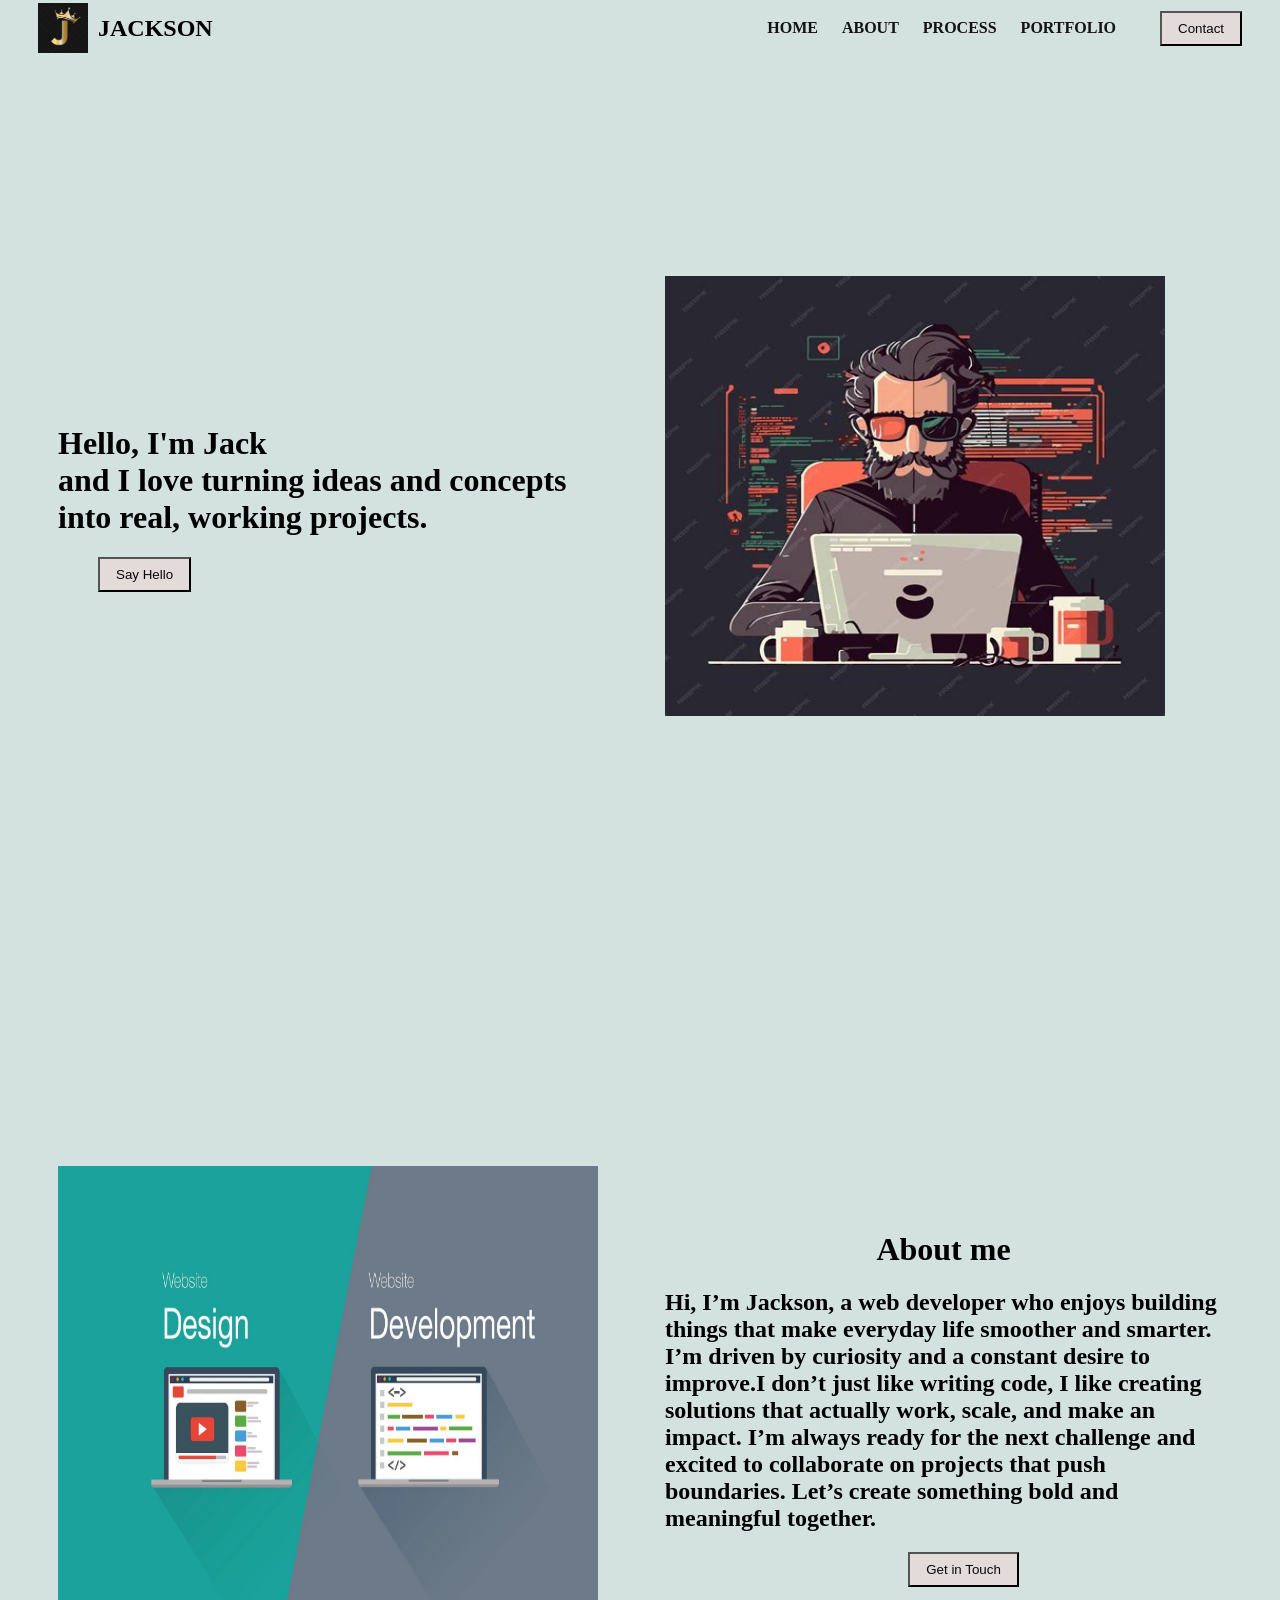
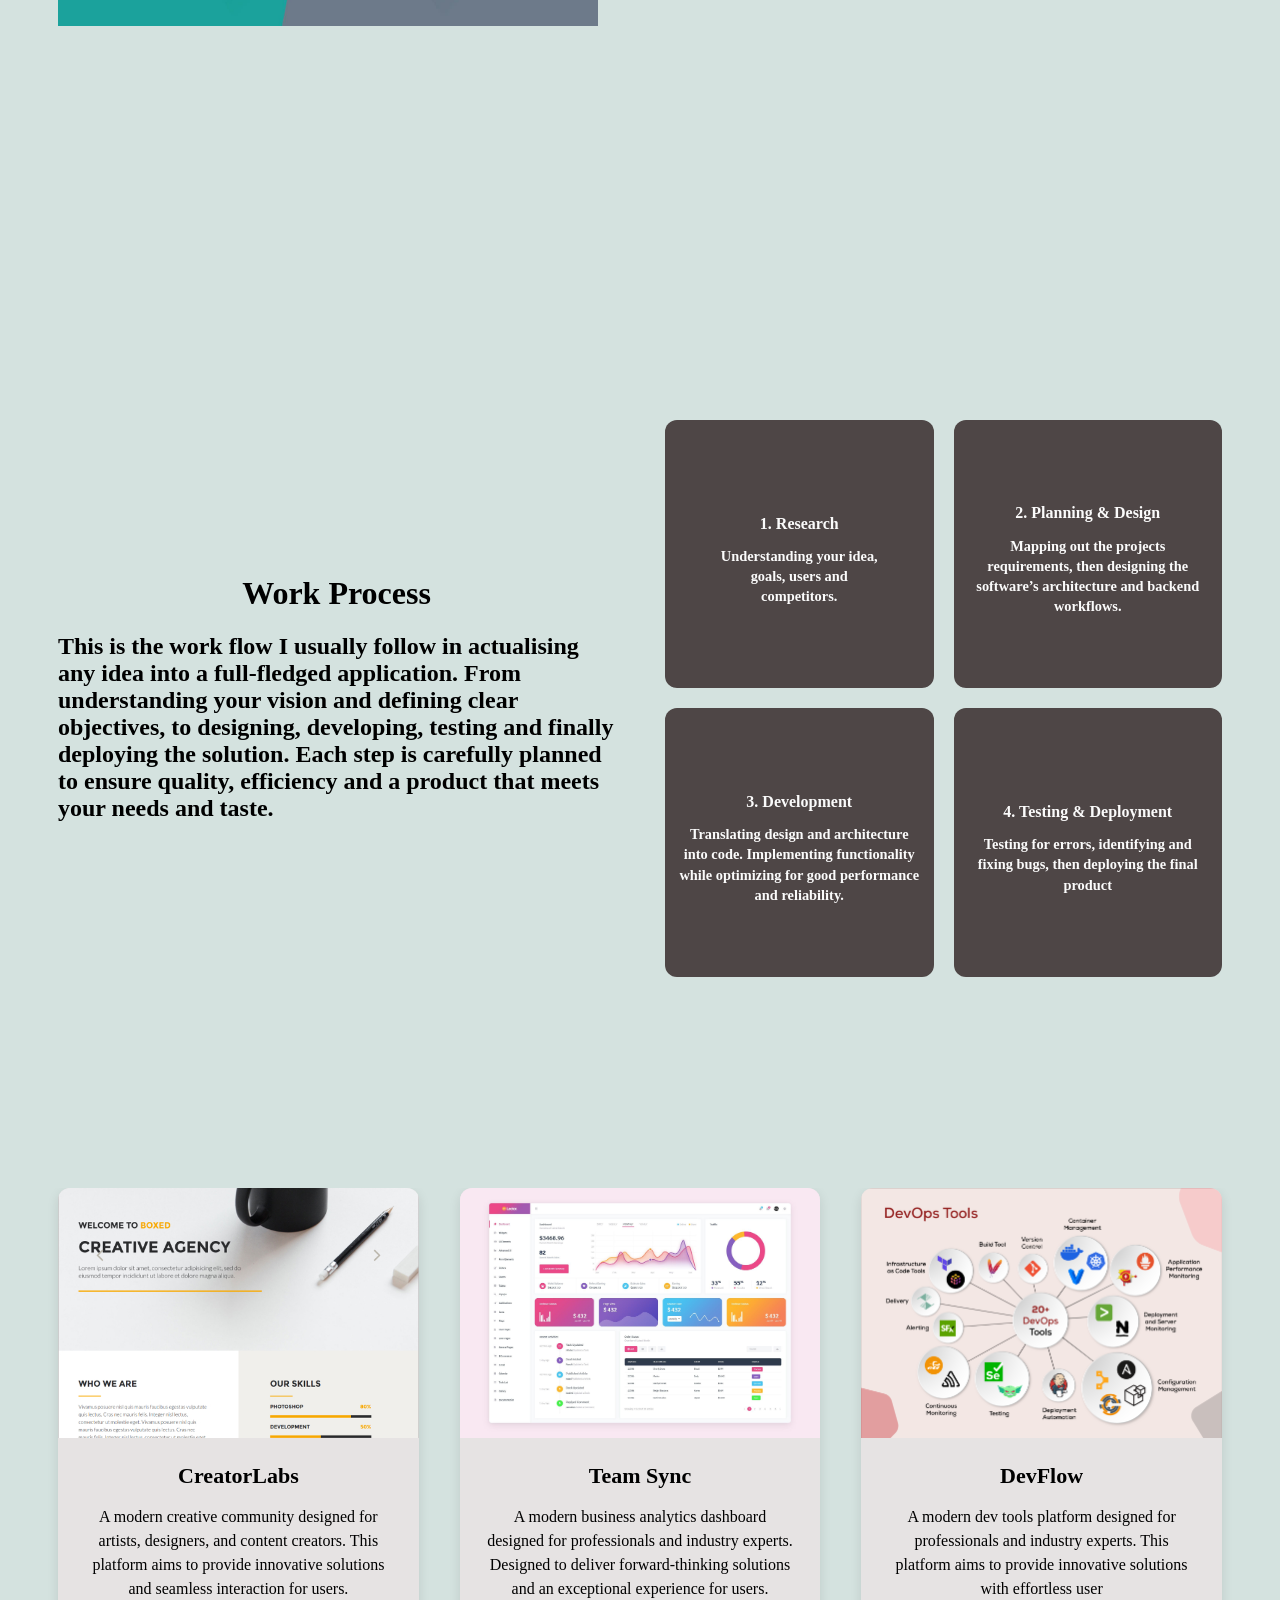
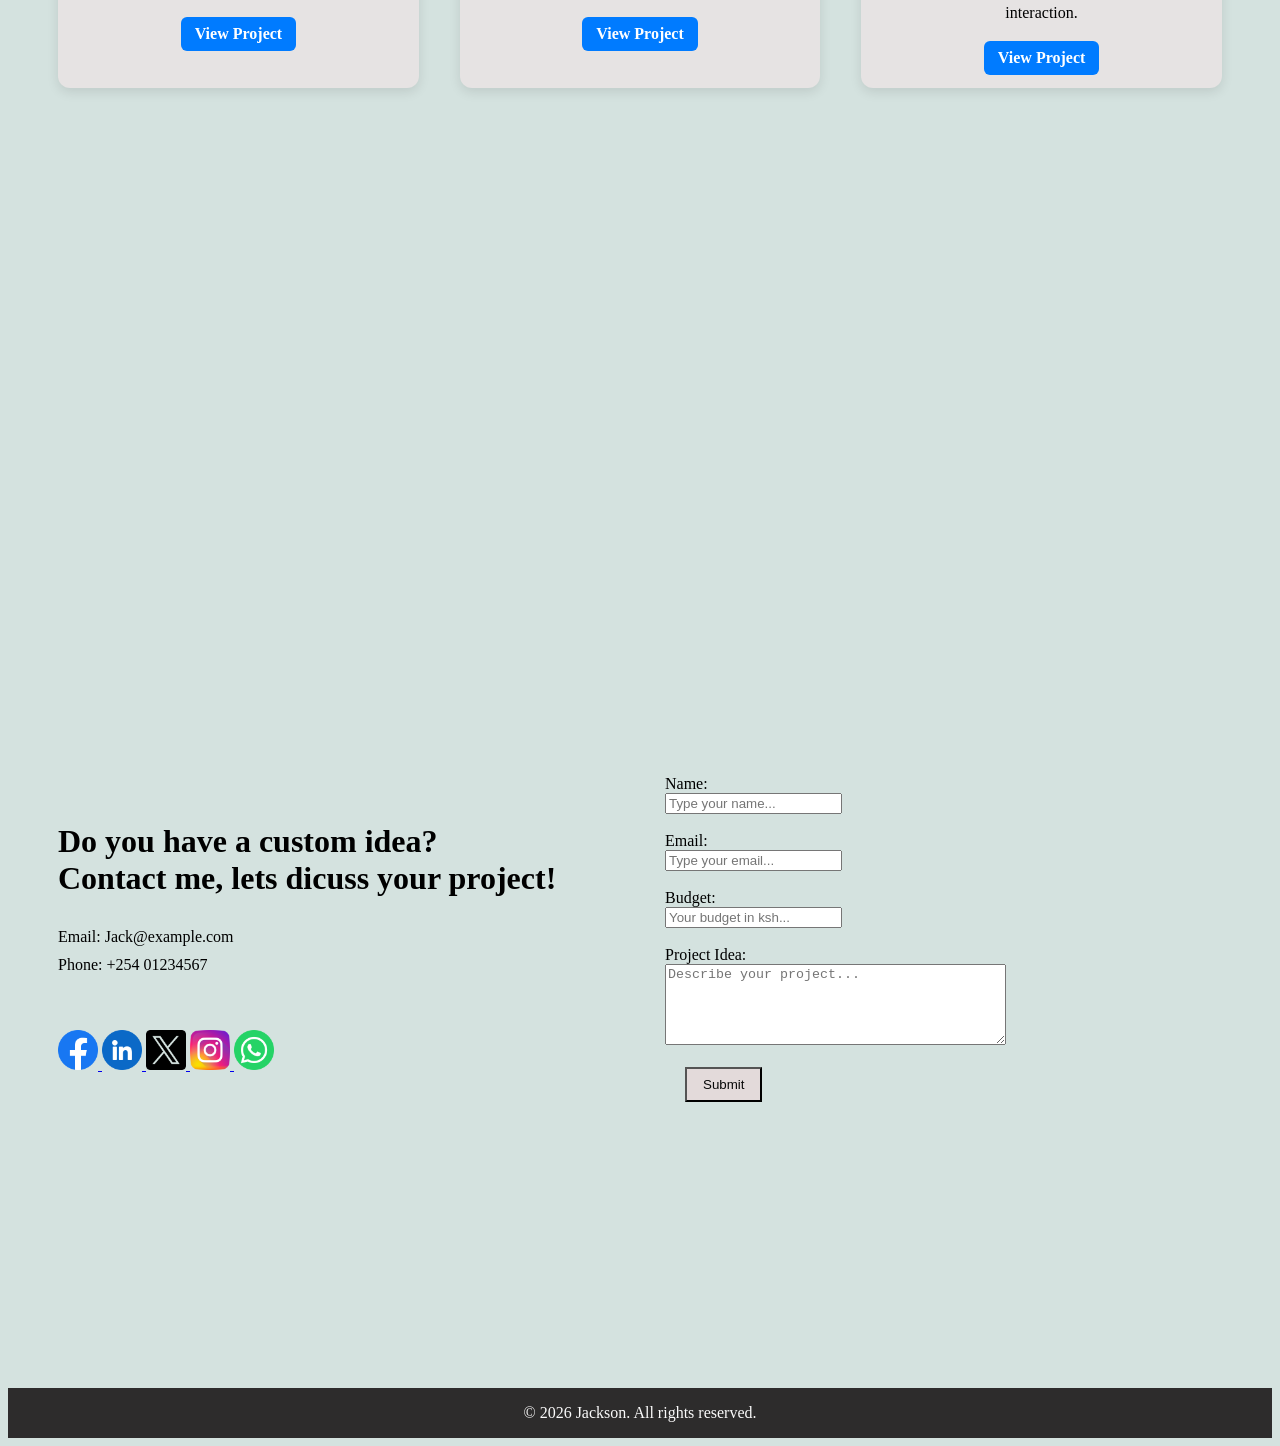
==== commit 4d28b330: "Fixed menu toggle button" ====
--- a/index.html
+++ b/index.html
@@ -134,7 +134,7 @@
                 <div class="project-info">
                     <h3>Team Sync</h3>
                     <p>A modern business analytics dashboard designed for professionals and industry experts. 
-                        Designed to deliver forward-thinking solutions and an exceptional experience for users.</p>
+                       Designed to deliver forward-thinking solutions and an exceptional experience for users.</p>
                     <a href="https://example.com/redirect-test" target="_blank">View Project</a>
                 </div>
             </div>
--- a/style.css
+++ b/style.css
@@ -247,19 +247,29 @@
     color: #fbfbfb;
 }
 
+/* Hide the menu toggle on PC */
+.menu-toggle {
+  display: none;
+}
+
 /* Responsive design for mobile */
  @media (max-width:950px) {
-    .home, .about, .process, .portfolio, .contact { 
+    .home, 
+    .about, 
+    .process, 
+    .portfolio, 
+    .contact { 
         flex-direction: column !important; 
         align-items: stretch !important; 
         width: 100% !important; 
-        min-height: auto !important; 
+        /* min-height: auto !important;  */
+        min-height: 100% !important; 
         padding: 10px !important; 
         gap: 12px !important; 
         overflow: auto;
     }
 
-    /* Show menu button */
+    /* Show menu button on small devices */
     .menu-toggle {
         display: block;
         font-size: 1.5rem;
@@ -372,7 +382,7 @@
 
     .social-icons {
         display: flex !important;
-        flex-direction: row !important;   /* 🔥 force horizontal */
+        flex-direction: row !important;   /* force horizontal */
         align-items: center;
         gap: 8px;
         flex-wrap: nowrap;                /* keep them in one line */
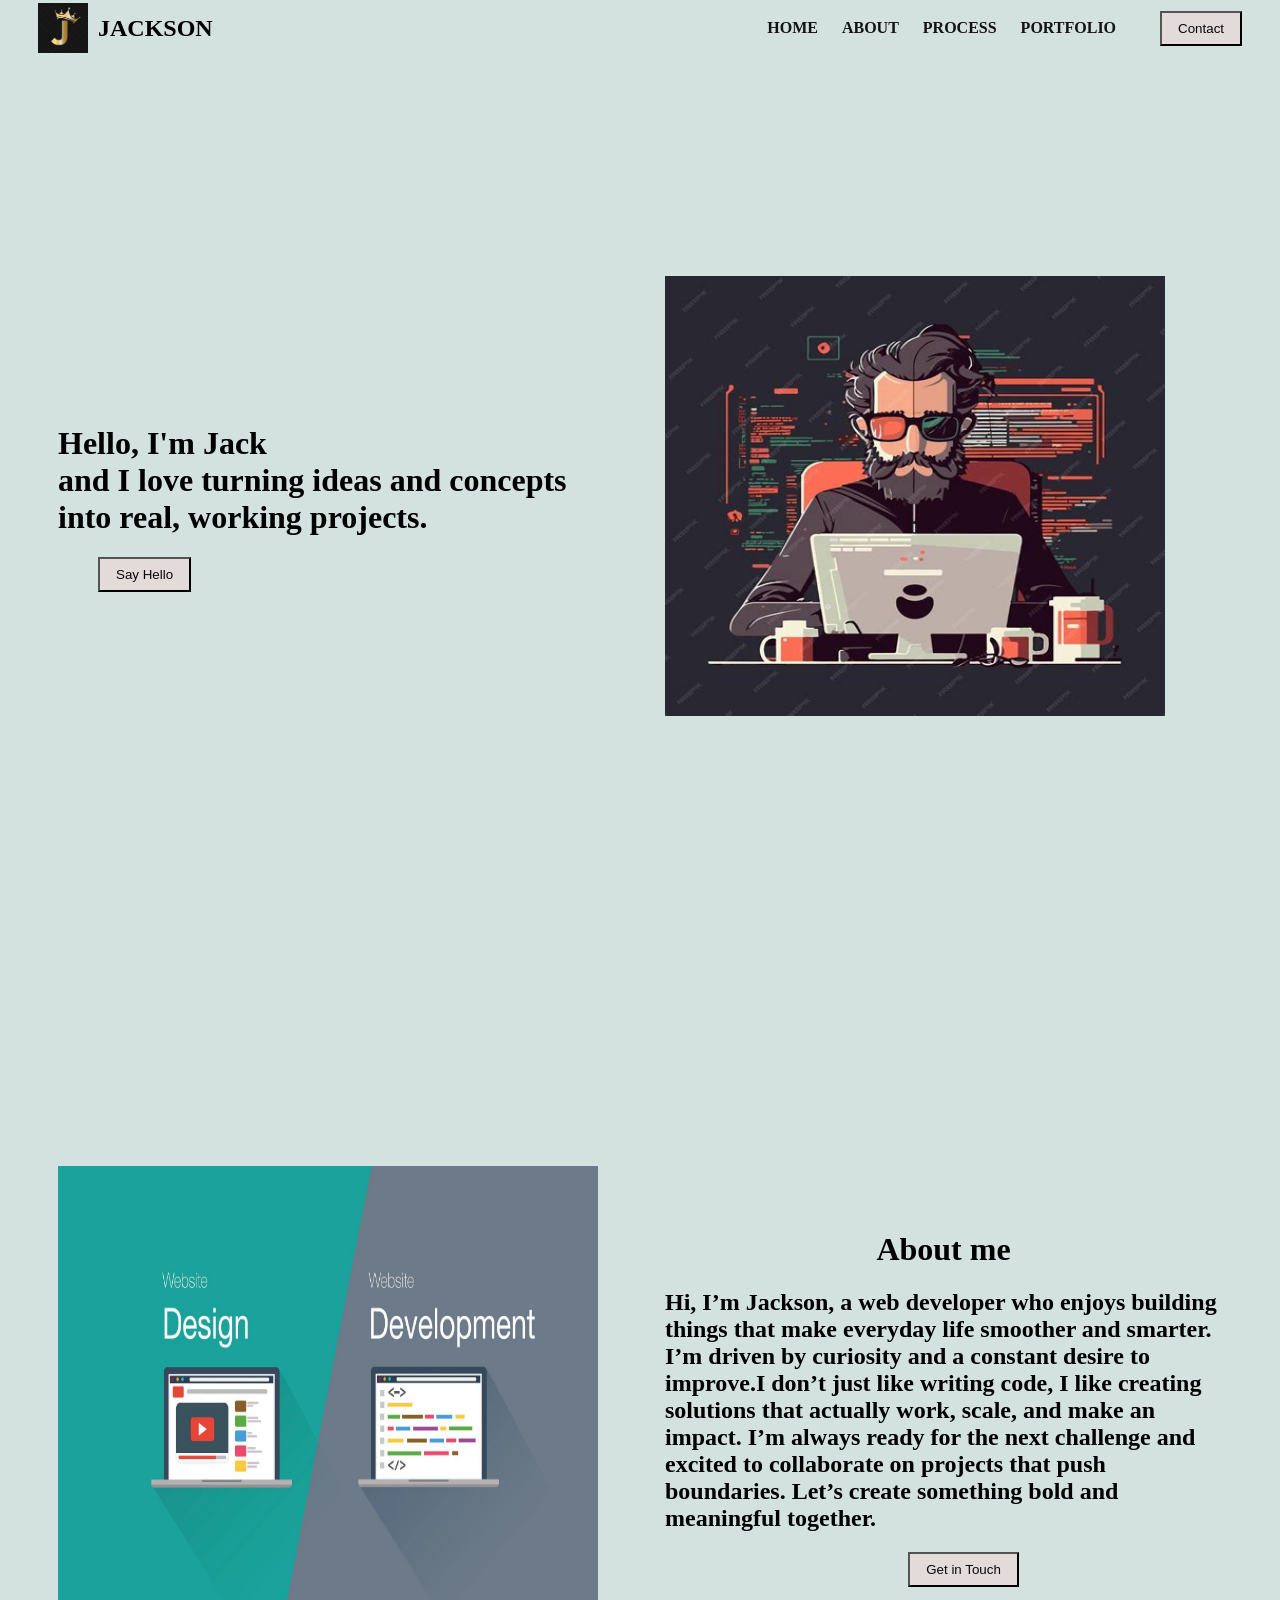
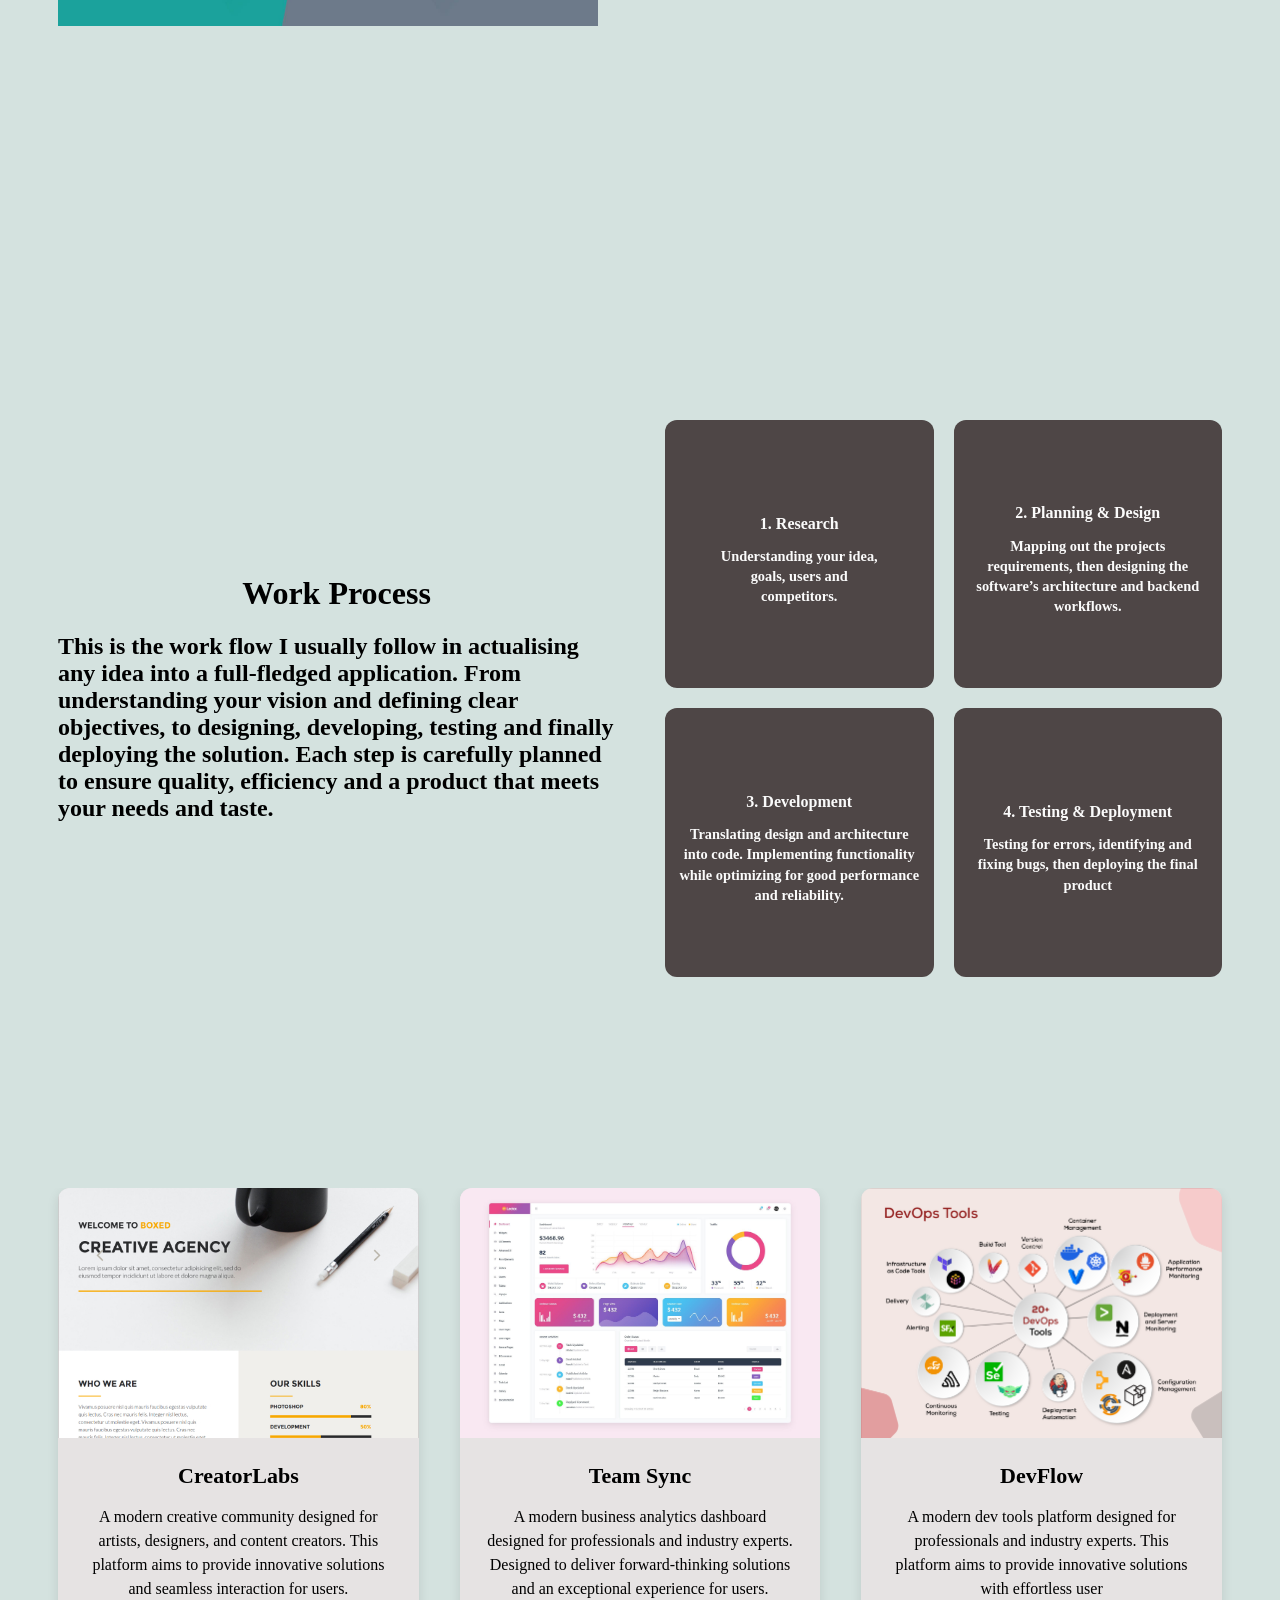
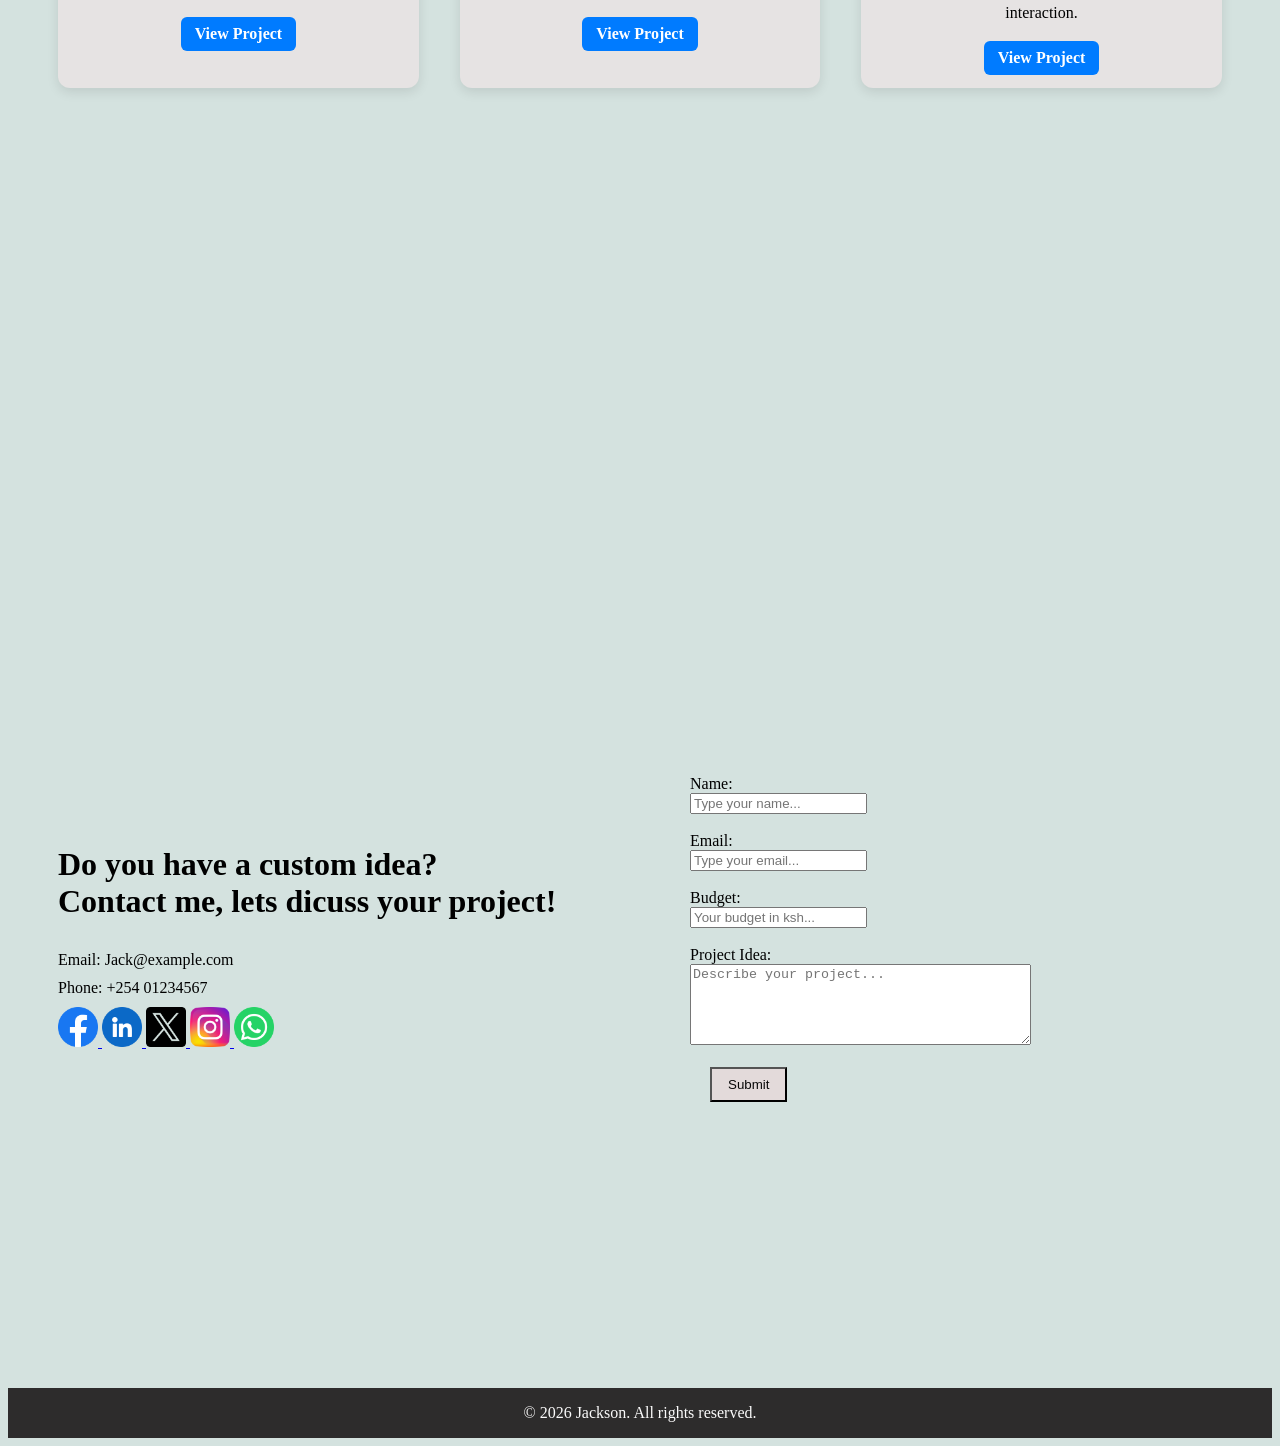
==== commit f878d6bf: "Fixed spacing" ====
--- a/index.html
+++ b/index.html
@@ -161,7 +161,7 @@
                 </h1>          
                            
                 <a>Email: Jack@example.com</a>
-                <a>Phone: +254 01234567</a> <br> <br>                
+                <a>Phone: +254 01234567</a> 
 
                 <div class="social-icons">
                     <a href="https://facebook.com/" target="_blank">
@@ -185,6 +185,8 @@
                     </a>
                 </div>
             </div>
+
+            <br>
 
             <div>
                 <!-- Page reloads onSubmit -->
--- a/style.css
+++ b/style.css
@@ -386,6 +386,7 @@
         align-items: center;
         gap: 8px;
         flex-wrap: nowrap;                /* keep them in one line */
+        margin-top: 0;
     }
 
     /* Social Platform Icons */
